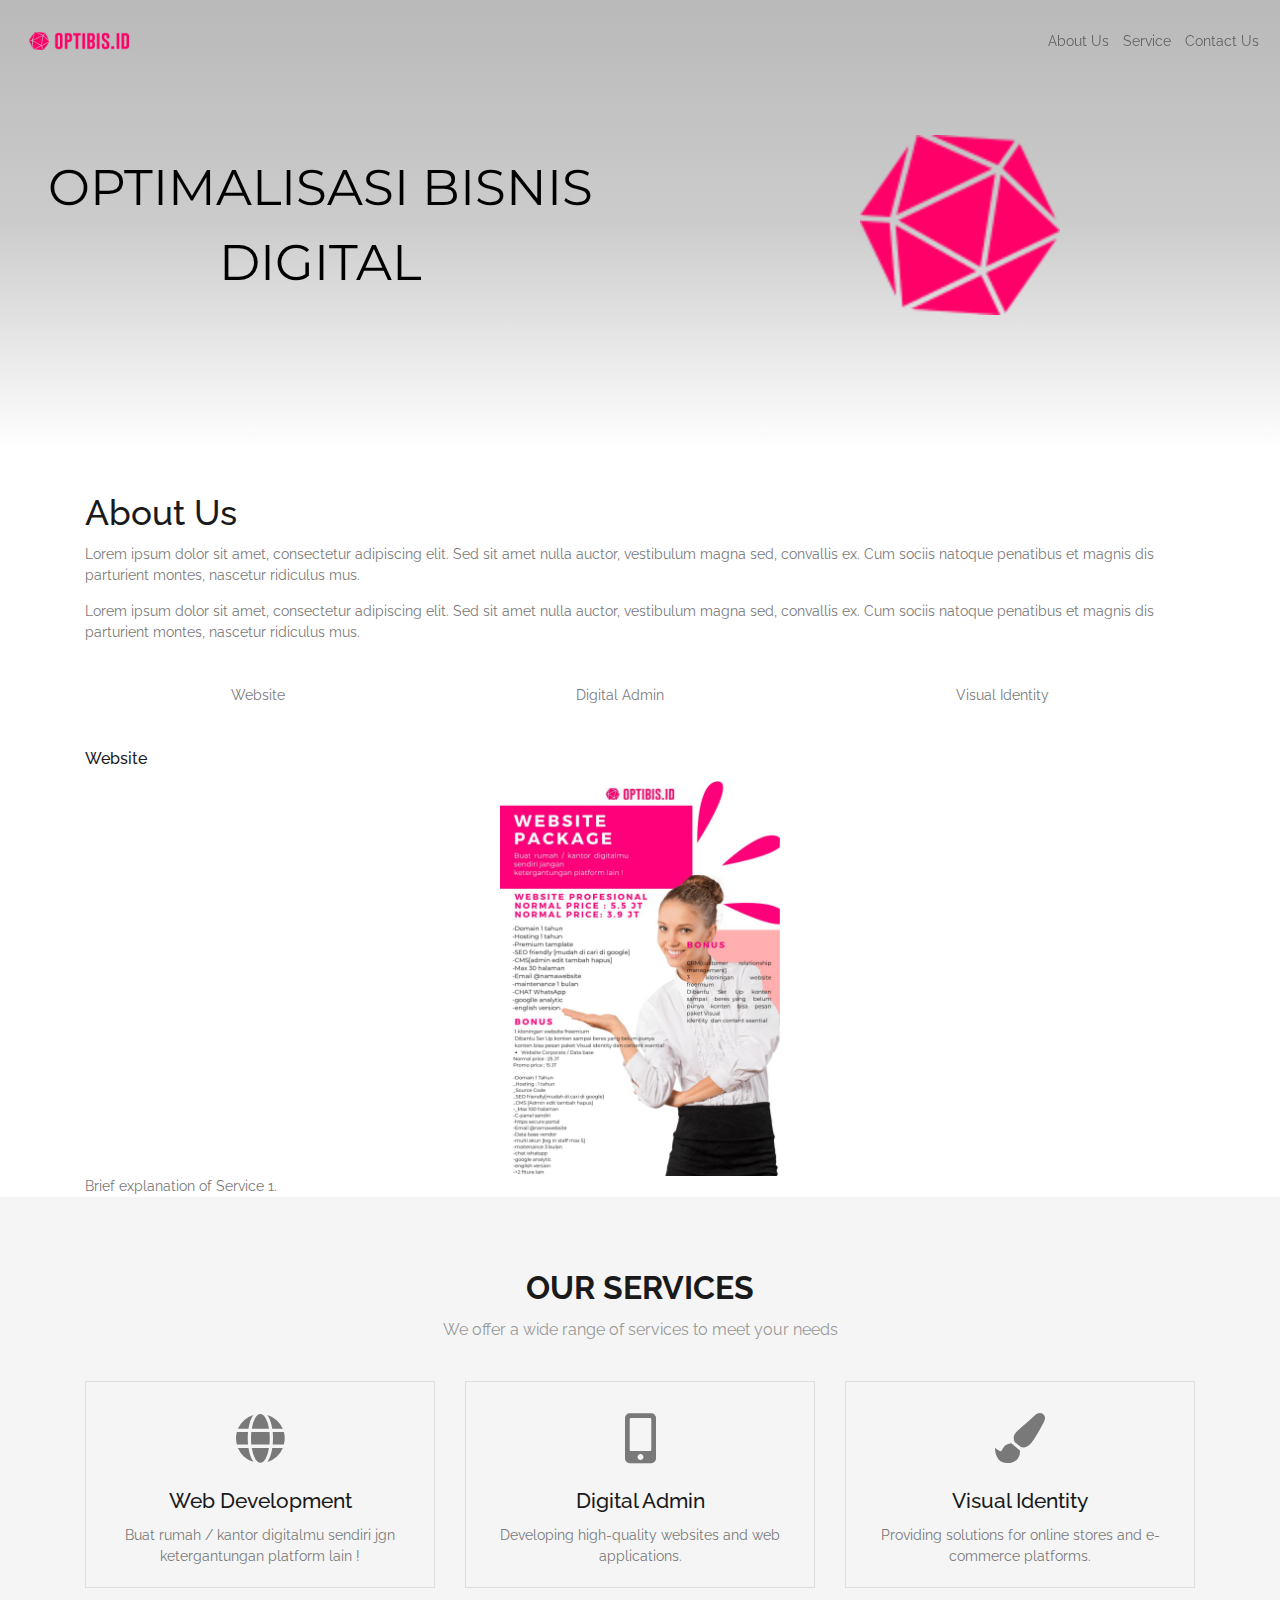
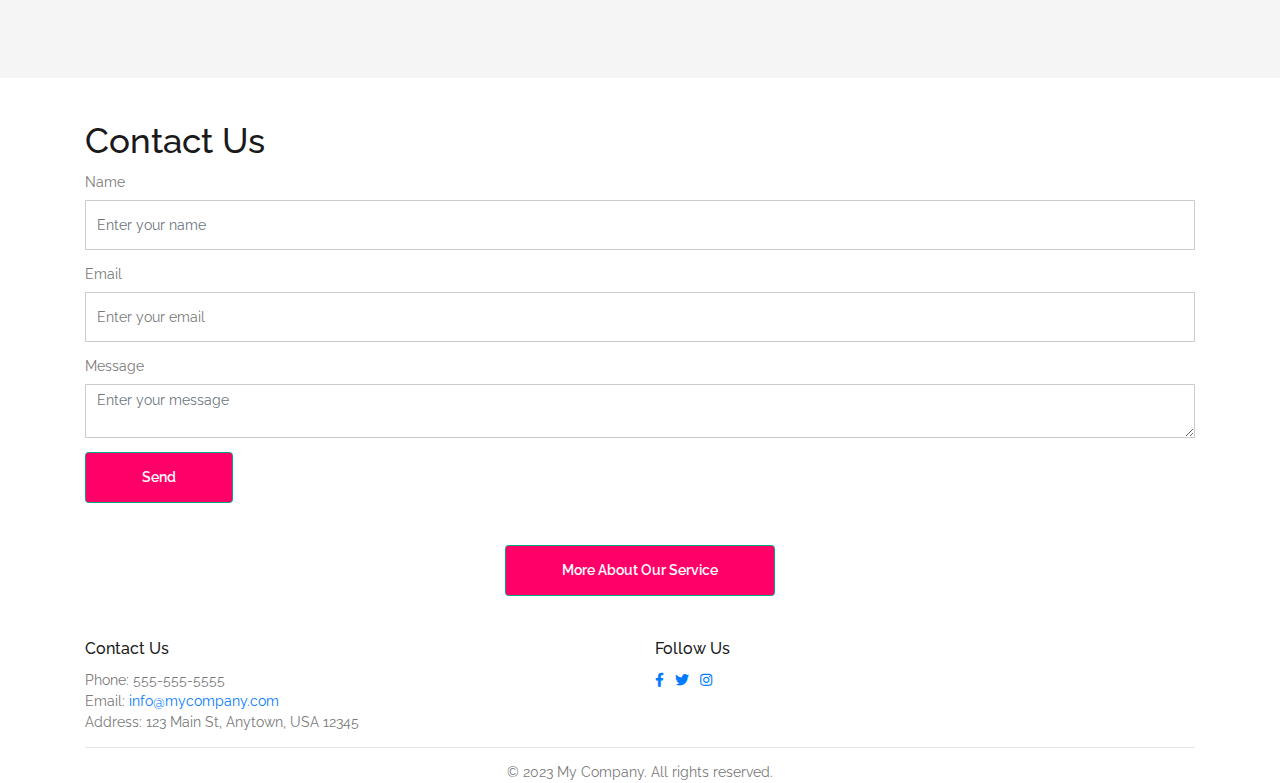
==== index.html @ 099c4bbb "header" ====
<!DOCTYPE html>
<html lang="en">
<head>
  <meta charset="UTF-8">
  <meta name="viewport" content="width=device-width, initial-scale=1.0">
  <title>Landing Page</title>
  <link rel="stylesheet" href="https://maxcdn.bootstrapcdn.com/bootstrap/4.5.2/css/bootstrap.min.css">
  <link href="https://fonts.googleapis.com/css?family=Raleway:100,100i,200,200i,300,300i,400,400i,500,500i,600,600i,700,700i,800,800i,900,900i" rel="stylesheet">
  <link rel="stylesheet" href="assets/css/style.css">
  <link rel="stylesheet" href="assets/css/responsive.css">
  <link rel="stylesheet" href="https://cdnjs.cloudflare.com/ajax/libs/font-awesome/5.15.3/css/all.min.css">
  <link rel="stylesheet" href="assets/css/header-animation.css">
</head>
<body>

<div id="navbar"></div>

  <!-- Header -->
  <div class="header">
      
      <div class="hero"> 
        <div class="hero-left">
          <div class="hero__title">OPTIMALISASI BISNIS DIGITAL</div>
        </div>
        <div class="hero-right">
          <!-- Add your logo here -->
          <img src="assets/images/optibis.png" alt="Logo">
        </div>
        <div class="cube"></div>
        <div class="cube"></div>
        <div class="cube"></div>
        <div class="cube"></div>
        <div class="cube"></div>
        <div class="cube"></div>
        <div class="cube"></div>
        <div class="cube"></div>
        <div class="cube"></div>
        <div class="cube"></div>
      </div>
  </div>

  <!-- Homepage Content -->

  <!-- About Us Section -->
    <div class="container mt-5">
      <h2>About Us</h2>
      <p>Lorem ipsum dolor sit amet, consectetur adipiscing elit. Sed sit amet nulla auctor, vestibulum magna sed, convallis ex. Cum sociis natoque penatibus et magnis dis parturient montes, nascetur ridiculus mus.</p>
      <p>Lorem ipsum dolor sit amet, consectetur adipiscing elit. Sed sit amet nulla auctor, vestibulum magna sed, convallis ex. Cum sociis natoque penatibus et magnis dis parturient montes, nascetur ridiculus mus.</p>
    </div>
  

  <div class="container mt-5">
    <div class="row">
      <div class="col-md-12">
        <ul class="service-list">
          <li data-service="service1" class="active">Website</li>
          <li data-service="service2">Digital Admin</li>
          <li data-service="service3">Visual Identity</li>
        </ul>
      </div>
    </div>
    <div class="row mt-5">
      <div class="col-md-12">
        <div id="service1" class="service-info active">
          <h5>Website</h5>
          <img src="assets/images/1.jpeg" alt="">
          <p>Brief explanation of Service 1.</p>
        </div>
        <div id="service2" class="service-info">
          <h5>Digital Admin</h5>
          <img src="assets/images/2.jpeg" alt="">
          <p>Brief explanation of Service 2.</p>
        </div>
        <div id="service3" class="service-info">
          <h5>Visual Identity</h5>
          <img src="assets/images/3.jpeg" alt="">
          <p>Brief explanation of Service 3.</p>
        </div>
      </div>
    </div>
  </div>

  <!--Business Section-->
  <div id="business-section"></div>
  <!-- End of Business section -->

  <!-- Business Section Modals -->
  <div id="modals"></div>

      <!-- Contact Us Section -->
  <div class="container mt-5">
    <h2>Contact Us</h2>
    <form>
      <div class="form-group">
        <label for="name">Name</label>
        <input type="text" class="form-control" id="name" placeholder="Enter your name">
      </div>
      <div class="form-group">
        <label for="email">Email</label>
        <input type="email" class="form-control" id="email" placeholder="Enter your email">
      </div>
      <div class="form-group">
        <label for="message">Message</label>
        <textarea class="form-control" id="message" placeholder="Enter your message"></textarea>
      </div>
      <button type="submit" class="btn btn-primary">Send</button>
    </form>
  </div>

  <!-- End Homepage Content -->
  <div class="container text-center mt-5">
    <a href="service.html" class="btn btn-primary">More About Our Service</a>
  </div>

  <div id="footer"></div>

  <!-- Bootstrap JS and dependencies -->
  <script src="https://code.jquery.com/jquery-3.5.1.slim.min.js"></script>
  <script src="https://cdn.jsdelivr.net/npm/@popperjs/core@2.5.4/dist/umd/popper.min.js"></script>
  <script src="https://stackpath.bootstrapcdn.com/bootstrap/4.5.2/js/bootstrap.min.js"></script>
  <script>
    document.querySelectorAll('.service-list li').forEach(item => {
      item.addEventListener('click', () => {
        document.querySelectorAll('.service-list li').forEach(li => li.classList.remove('active'));
        item.classList.add('active');
        
        const service = item.getAttribute('data-service');
        document.querySelectorAll('.service-info').forEach(div => div.classList.remove('active'));
        document.getElementById(service).classList.add('active');
      });
    });
  </script>
  <!-- fetch navbar -->
  <script>
    fetch('navbar.html')
      .then(response => response.text())
      .then(html => {
        document.getElementById('navbar').innerHTML = html;
      });
  </script>
  <!-- fetch service info -->
  <script>
    // Load business section
    fetch('business-section.html')
    .then(response => response.text())
    .then(html => {
    document.getElementById('business-section').innerHTML = html;
  });

    // Load modals
    fetch('service-modal.html')
    .then(response => response.text())
    .then(html => {
    document.getElementById('modals').innerHTML = html;
  });

  fetch('footer.html')
    .then(response => response.text())
    .then(html => {
    document.getElementById('footer').innerHTML = html;
  });
  </script>
  <script>
    const cubeContainer = document.getElementById('hero');

for (let i = 0; i < 20; i++) {
  const cube = document.createElement('div');
  cube.className = 'cube';
  cube.style.animationDelay = `${i * 2}s`;
  cube.style.left = `${Math.random() * 100}vw`;
  cube.style.top = `${Math.random() * 100}vh`;
  cubeContainer.appendChild(cube);
}
  </script>
  <script>
    $(document).ready(function() {
      $(window).scroll(function() {
        if ($(this).scrollTop() > 50) {
          $('.navbar').addClass('scrolled');
        } else {
          $('.navbar').removeClass('scrolled');
        }
      });
    });
  </script>
</body>
</html>
---- assets/css/style.css ----
/*
Author: Xpeedstudio
Author URI: http://xpeedstudio.com
*/

/*==========================================
 01.  PREDIFINEED (FROM 1 TO 780 )
 02.  PRELOADER - LINE NO 786
 03.  NAVIGATION - LINE NO 930
 04.  HOME - LINE NO 1150
 05.  THU FEATURE - LINE NO 1280
 06.  THU FLIDE - LINE NO 1355
 07.  THU SERVICE - LINE NO 1385
 08.  PORTFOLIO - LINE NO 1444
 09.  THU SOLUTION - LINE NO 1620
 10.  THU TEAM - LINE NO 1658
 11.  THU CLIENTS FEEDBACK - LINE NO 1730
 12. THU BLOG - LINE NO 1848
 13. THU SUBCRIBS - LINE NO 1935
 14. FOOTER - LINE NO 2020
==========================================*/


/* ==========================================================================
   Author's custom styles
   ========================================================================== */
html,
body {
    font-size: 14px;
    color: #797979;
    width: 100%;
    padding: 0;
    margin-left: 0;
    margin-right: 0;
    font-weight: 400;
    width:100%;
    font-family: 'Raleway', sans-serif;
}

/*------------------------------------------------------------------*/
/*   IE10 in Windows 8 and Windows Phone 8 Bug fix
/*-----------------------------------------------------------------*/

@-webkit-viewport { width: device-width; }
@-moz-viewport { width: device-width; }
@-ms-viewport { width: device-width; }
@-o-viewport { width: device-width; }
@viewport { width: device-width; }

/*
    Page Content
------------------------------------------*/

.page-content, 
section { overflow: hidden; }

/*
    On Scroll Animations 
------------------------------------------*/

/*.animated { visibility: hidden; }
.visible { visibility: visible; }*/

/*
    Spacing & Alignment 
------------------------------------------*/

.roomy-100 {
    padding-top: 100px;
    padding-bottom: 100px;
}

.roomy-80 {
    padding-top: 100px;
    padding-bottom: 80px;
}

.roomy-70 {
    padding-top: 70px;
    padding-bottom: 70px;
}

.roomy-60 {
    padding-top: 60px;
    padding-bottom: 60px;
}

.roomy-50 {
    padding-top: 50px;
    padding-bottom: 50px;
}

.roomy-40 {
    padding-top: 40px;
    padding-bottom: 40px;
}


/*text color*/

.text-muted{}
.text-primary{color: #00a885 !important;;}
.text-finence{color:#13A0B2 !important;;}
.text-mega{color:#00a885 !important;;}
.text-white{color:#fff !important;;}
.text-black{color:#000 !important;}
.text-warning{}
.text-danger{}
.disabled{
    cursor: not-allowed;
}

/*bacground color*/
.lightbg {
    background-color: #f2f2f2;
}
.bg-primary{background-color: #00a885;}
.bg-finence{background-color:#13A0B2;}
.bg-mega{background-color:#1b1b1b;}
.bg-grey{background-color: #f5f5f5;}
.bg-black{background-color: #222222;}
.bg-white{background-color: #fff;}

img {
    -moz-user-select: none;
    -webkit-user-select: none;
    -ms-user-select: none;
    -user-select: none;
    -webkit-user-drag: none;
    -user-drag: none;
}
a,
a:hover,
a:active,
a:focus {
    text-decoration: none;
    outline: none;
}
a,
button,
a span {
    -webkit-transition: 0.2s ease-in-out;
    transition: 0.2s ease-in-out;
}
a {
    -webkit-transition: 0.3s ease-in-out;
    transition: 0.3s ease-in-out;
}

.btn:focus,
.btn:active {
    outline: inherit;
    background-color: transparent;
}
*,
*:before,
*:after {
    box-sizing: border-box;
    /*    direction: rtl;*/
}

p {
    margin: 0 0 15px;
}

.clear {
    clear: both;
}

img {
    max-width: 100%;
}
textarea,
input[type="text"],
input[type="password"],
input[type="datetime"],
input[type="datetime-local"],
input[type="date"],
input[type="month"],
input[type="time"],
input[type="week"],
input[type="number"],
input[type="email"],
input[type="url"],
input[type="search"],
input[type="tel"],
input[type="color"],
.uneditable-input {
    outline: none;
}

input:-webkit-autofill, textarea:-webkit-autofill, select:-webkit-autofill {
    background-color: transparent;
    background-image: none;
    color: rgb(0, 0, 0);
}

.form-control{
    border-radius: 0px;
    border:1px solid #ccc;
    box-shadow: inset 0 0px 0px rgba(0,0,0,.075);
    width: 100%;
    height: 50px;
}

.form-control:focus {
    border-color: #bcefeb;
    outline: 0;
    box-shadow: inset 0 0px 0px rgba(0,0,0,.075),0 0 0px rgba(102,175,233,.6);
}

h1,
h2,
h3,
h4,
h5,
h6 {
    margin: 0;
    font-family: 'Raleway', sans-serif;
    color:#1a1a1a;
    margin-bottom: 10px;
}

h1 {
    font-size: 3rem;
    line-height: 4rem;
}
h2 {
    font-size: 2.5rem;
    line-height: 3rem;
}
h3 {
    font-size: 1.500rem;
    line-height: 2rem;
}
h4 {
    font-size: 1.6rem;
    line-height: 2.2rem;
}
h5 {
    font-size: 1.125rem;
    line-height: 1.575rem
}
h6 {
    font-size: 1rem;
}



h1 span,
h2 span,
h3 span,
h4 span,
h5 span,
p span{
    color:#00a885;
}

p {
    line-height: 1.5rem;
}
p:last-child {
    margin-bottom: 0px;
}
/*colors*/
.w100 {
    font-weight: 100;
}

.w200 {
    font-weight: 200;
}

.w300 {
    font-weight: 300;
}

.w400 {
    font-weight: 400;
}

.w500 {
    font-weight: 500;
}

.w600 {
    font-weight: 600;
}

.w700 {
    font-weight: 700;
}

.w800 {
    font-weight: 800;
}


/*
Section
*/

.parallax-section {
    max-width: 100%;
    color: #ffffff;
}

ul{
    margin:0;
    padding:0;
    list-style:none;
}

/*all overlay*/

.overlay {
    background-color: rgba(41, 39, 34, 0.50);
    width: 100%;
    height:100%;
    position: absolute;
    left:0;
    top: 0;
}


.no-padding {
    padding: 0 !important;
    margin:0 !important;
}
.left-no-padding {
    padding-left: 0 !important;
}
.right-no-padding {
    padding-right: 0 !important;
}
.fluid-blocks-col {
    padding: 70px 40px 0 80px;
}
.fluid-blocks-col-right {
    padding: 70px 80px 0 40px;
}


/*
Separator
*/
.separator_left{
    width:85px;
    height:2px;
    margin:20px 0px;
    background: #00a885;
}
.separator_auto{
    width:85px;
    height:2px;
    margin:20px auto;
    background: #00a885;
}
.separator_small{
    width:30px;
    height:2px;
    margin:20px 0px;
    background: #00a885;
}

/*
Button
*/
.btn{
    -webkit-transition: all 0.6s;
    transition: all 0.6s;
    font-size:14px;
    font-weight: 600;
    border:1px solid;
    padding: 1rem 4rem;
}
.btn-primary{
    color: #fff;
    background-color: #FF0068;
    border:1px solid;
    border-color: #00a885;

}
.btn-primary:hover{
    background-color: #eee;
    border-color: #eee;
    color:#FF0068;
}

.btn-default{
    color: #fff;
    background-color: transparent;
    border:1px solid;
    border-color: #b6b6b6;
}
.btn-default:hover{
    color: #fff;
    background-color: #00a885;
    border-color: #00a885;
}


/*
socail icon
--------------------------------*/
/*
Extra height css
*/
.m-0{
    margin:0 !important;
}
.m-top-0{
    margin-top:0;
}
.m-r-0{
    margin-right: 0;
}
.m-l-0{
    margin-left: 0;
}
.m-b-0{
    margin-bottom: 0;
}

.m-r-15{
    margin-right: 15px;
}
.m-l-15{
    margin-left: 15px; 
}
.m-top-10 {
    margin-top: 10px;
}
.m-top-20 {
    margin-top: 20px;
}
.m-top-30 {
    margin-top: 30px;
}
.m-top-40 {
    margin-top: 40px;
}
.m-top-50 {
    margin-top: 50px;
}
.m-top-60 {
    margin-top: 60px;
}
.m-top-70 {
    margin-top: 70px;
}
.m-top-80 {
    margin-top: 80px;
}
.m-top-90 {
    margin-top: 90px;
}
.m-top-100 {
    margin-top: 100px;
}
.m-top-110 {
    margin-top: 110px;
}
.m-top-120 {
    margin-top: 120px;
}

.m-t-b-80 {
    margin-top: 80px;
    margin-bottom: 80px;
}
.m-t-b-120 {
    margin-top: 120px;
    margin-bottom: 120px;
}

.m-bottom-10 {
    margin-top: 10px;
}

.m-bottom-20 {
    margin-bottom: 20px;
}
.m-bottom-30 {
    margin-bottom: 30px;
}

.m-bottom-40 {
    margin-bottom: 40px;
}

.m-bottom-60 {
    margin-bottom: 60px;
}

.m-bottom-70 {
    margin-bottom: 70px;
}

.m-bottom-80 {
    margin-bottom: 80px;
}

.m-bottom-90 {
    margin-bottom: 90px;
}

.m-bottom-100 {
    margin-bottom: 100px;
}

.m-bottom-110 {
    margin-bottom: 110px;
}

.m-bottom-120 {
    margin-bottom: 120px;
}

.m_t__b{
    margin: 14rem 0;
}
.p_t__b{
    padding: 6rem 0;
}

p-0{
    padding:0 !important;
}

.p-l-15{
    padding-left: 15px;
}

.p-r-15{
    padding-right: 15px;
}

.p-top-10 {
    padding-top: 10px;
}
.p-top-20 {
    padding-top: 1.33rem;
}

.p-bottom-20 {
    padding-bottom: 1.33rem;
}

.p-top-30 {
    padding-top: 1.875rem;
}

.p-bottom-30 {
    padding-bottom: 1.875rem;
}

.p-top-40 {
    padding-top: 2.66rem;
}

.p-bottom-40 {
    padding-bottom: 2.66rem;
}

.p-top-60 {
    padding-top: 5rem;
}

.p-bottom-60 {
    padding-bottom: 5rem;
}

.p-top-80 {
    padding-top: 5.714rem;
}

.p-bottom-80 {
    padding-bottom: 5.714rem;
}

.p-top-90 {
    padding-top: 6.429rem;
}

.p-bottom-90 {
    padding-bottom: 6.429rem;
}
.p-top-100 {
    padding-top: 100px;
}

.p-bottom-100 {
    padding-bottom: 100px;
}
.p-top-110 {
    padding-top: 110px;
}

.p-bottom-110 {
    padding-bottom: 110px;
}

.p-bottom-0 {
    padding-bottom: 0;
}

.p_l_r{
    padding-left: 5.714rem;
    padding-right: 5.714rem;
}

/*padding*/
.padding-twenty {
    padding: 10px 0;
}
.padding-fourty {
    padding: 20px 0;
}
.padding-sixty {
    padding: 30px 0;
}
.padding-eighty {
    padding: 40px 0;
}

/*border*/
.no-border-top{
    border-top:0px solid transparent !important;
}
.no-border-rigth{
    border-right:0px solid transparent !important;
}

/*for placeholder changes*/

input[type="email"].form-control::-webkit-input-placeholder {
    color: #797979;
    background-color: transparent;
}

input::-webkit-input-placeholder ,
input::-moz-placeholder ,
input:-ms-input-placeholder ,
input::placeholder ,
input::-webkit-input-placeholder ,
input::-moz-placeholder ,
input::-ms-input-placeholder {
    color: #cdcdcd;
}
textarea::-webkit-input-placeholder,
textarea::-moz-input-placeholder,
textarea::-ms-input-placeholder{
    color: #cdcdcd;
    padding: 5px;
}

.transform_scal_rotate:hover img{ 
    -webkit-transform: scale(1.1) rotate(4deg); 
    transform: scale(1.1) rotate(4deg); 
}

.culmn{
    width:100%;
    overflow: hidden;
}
.fix{
    overflow: hidden;
}
/*heading title all area*/
.head_title{
    padding-bottom: 2.143rem;
    overflow: hidden;
}
.head_title h2{
    font-weight: 700;
    font-size:2.250rem;
}
.head_title h5{
    font-weight: 400;
    font-size:1.125rem;
    color:#999999;
}

/*End off pridifain css*/



/*Preloader*/
#loading{
    background-color: #00a885;
    height: 100%;
    width: 100%;
    position: absolute;
    z-index: 1;
    margin-top: 0px;
    top: 0px;
    left:0;
    z-index: 9999;
}
#loading-center{
    width: 100%;
    height: 100%;
    position: relative;
}
#loading-center-absolute {
    position: absolute;
    left: 50%;
    top: 50%;
    height: 50px;
    width: 50px;
    margin-top: -25px;
    margin-left: -25px;
    -ms-transform: rotate(45deg); 
    -webkit-transform: rotate(45deg);
    transform: rotate(45deg); 
    -webkit-animation: loading-center-absolute 1.5s infinite;
    animation: loading-center-absolute 1.5s infinite;

}
.object{
    width: 25px;
    height: 25px;
    background-color: #FFF;
    float: left;

}


#object_one {
    -webkit-animation: object_one 1.5s infinite;
    animation: object_one 1.5s infinite;
}
#object_two {
    -webkit-animation: object_two 1.5s infinite;
    animation: object_two 1.5s infinite;
}
#object_three {
    -webkit-animation: object_three 1.5s infinite;
    animation: object_three 1.5s infinite;
}
#object_four {
    -webkit-animation: object_four 1.5s infinite;
    animation: object_four 1.5s infinite;
}


@-webkit-keyframes loading-center-absolute {
    100% { -webkit-transform: rotate(-45deg); }

}

@keyframes loading-center-absolute {
    100% { 
        transform:  rotate(-45deg);
        -webkit-transform:  rotate(-45deg);
    }
}



@-webkit-keyframes object_one {
    25% { -webkit-transform: translate(0,-50px) rotate(-180deg); }
    100% { -webkit-transform: translate(0,0) rotate(-180deg); }

}

@keyframes object_one {
    25% { 
        transform: translate(0,-50px) rotate(-180deg);
        -webkit-transform: translate(0,-50px) rotate(-180deg);
    } 
    100% { 
        transform: translate(0,0) rotate(-180deg);
        -webkit-transform: translate(0,0) rotate(-180deg);
    }
}


@-webkit-keyframes object_two {
    25% { -webkit-transform: translate(50px,0) rotate(-180deg); }
    100% { -webkit-transform: translate(0,0) rotate(-180deg); }
}

@keyframes object_two {
    25% { 
        transform: translate(50px,0) rotate(-180deg);
        -webkit-transform: translate(50px,0) rotate(-180deg);
    } 
    100% { 
        transform: translate(0,0) rotate(-180deg);
        -webkit-transform: translate(0,0) rotate(-180deg);
    }
}

@-webkit-keyframes object_three {
    25% { -webkit-transform: translate(-50px,0) rotate(-180deg); }
    100% { -webkit-transform: translate(0,0) rotate(-180deg); }
}

@keyframes object_three {
    25% { 
        transform:  translate(-50px,0) rotate(-180deg);
        -webkit-transform:  translate(-50px,0) rotate(-180deg);
    } 
    100% { 
        transform: translate(0,0) rotate(-180deg);
        -webkit-transform: rtranslate(0,0) rotate(-180deg);
    }
}


@-webkit-keyframes object_four {
    25% { -webkit-transform: translate(0,50px) rotate(-180deg); }
    100% { -webkit-transform: translate(0,0) rotate(-180deg); }
}

@keyframes object_four {
    25% { 
        transform: translate(0,50px) rotate(-180deg); 
        -webkit-transform: translate(0,50px) rotate(-180deg);  
    } 
    100% { 
        transform: translate(0,0) rotate(-180deg);
        -webkit-transform: translate(0,0) rotate(-180deg);
    }
}
/*End off Preloader*/


/* Modal */
.service-list {
    display: flex;
    justify-content: space-around;
    list-style-type: none;
    padding: 0;
  }
  .service-list li {
    cursor: pointer;
  }
  .service-info {
    display: none;
  }
  .service-info.active {
    display: block;
    border: 1px;
  }
  .service_item {
          cursor: pointer;
          padding: 20px;
          border: 1px solid #ddd;
          margin-bottom: 20px;
          text-align: center;
      }
      .s_item_icon {
          font-size: 50px;
          margin-bottom: 10px;
      } 
      .modal-body img {
max-width: 100%;
max-height: 400px; /* adjust the height as needed */
margin: auto;
display: block;
}     
.list-unstyled > li > ul > li:before {
content: "- ";
margin-left: -10px;
}

    .modal-body{
        font-size: 18px;
    }

/*
Nav Menu style
==================*/

.navbar {
    background-color: transparent !important;
    position: fixed;
    top: 0;
    width: 100%;
    z-index: 1000;
  }
  
  .navbar.scrolled {
    background-color: rgba(255, 255, 255, 0.8) !important;
    transition: background-color 0.5s ease-in-out;
  }

.navbar-brand {
    padding: 25px 15px;
}
.navbar-brand img {
    display: block;
    width: 150px;
    height: auto;
}

.navbar-callus li a{
    font-size:14px;
    padding: 10px;
    color:#444444;
    display: inline-block;
}
.navbar-callus li a i{
    font-size:13px;
    color:#1abc9c;
    margin-right: 5px;
}
.navbar-socail li a{
    font-size:16px;
    padding: 10px;
    color:#aaaaaa;
    display: inline-block;
}
.navbar-socail li a:hover{
    background-color: #3765a3;
    color:#fff;
}


/*
Home Section style
==================*/

.service-list {
    display: flex;
    justify-content: space-around;
    list-style-type: none;
    padding: 0;
  }
  .service-list li {
    cursor: pointer;
  }
  .service-info {
    display: none;
    border-bottom: #000;
    border: 1px;
  }
  .service-info.active {
    display: block;
  }

  .service-info img{
    display: block;
    width: 20em;
    height: auto;
    margin: auto;
  }

.home{
    background: url(../images/home-bg.jpg) no-repeat scroll  center center;
    background-size: cover;
    position: relative;
    padding-top: 300px;
    padding-bottom: 190px;
    width:100%;
}
.main_home .home_text h2{
    font-size:36px;
    font-weight: 400;
}
.main_home .home_text h1{
    font-size:48px;
    font-weight: 700;
}
.main_home .home_text h3{
    font-size:24px;
    font-weight: 400;
}
.main_home .slick-dots li button::before {
    font-family: slick;
    font-size: 8px;
    line-height: 7px;
    position: absolute;
    top: 0px;
    left: 0px;
    width: 10px;
    height: 10px;
    content: "";
    text-align: center;
    opacity: 0.9;
    color: white;
    border:1px solid #fff;
    border-radius: 50%;
    -webkit-font-smoothing: antialiased;
    background-color: #fff;
}
.main_home .slick-dots li {
    width: 10px;
    height: 10px;
    margin: 0 5px;
}
.main_home .slick-dots li.slick-active button:before{
    opacity: 1;
    background-color: #00a885;
}
.main_home .slick-dots{
    bottom: -200px;
}

.work_container .slick-arrow ,
.main_home .slick-arrow{
    font-size:3rem;
    color:#fff;
    top:30%;
    position: absolute;
    z-index: 90;
    cursor: pointer;  
}
.main_home .nextprevleft{
    left:-3%;
}
.main_home .nextprevright{
    right:-3%;
}
.home_btns{
    margin-left:-10px;
}
.home_btns a{
    margin-left:10px;
}


/*
Featured section style
========================*/

.features_item .f_item_icon{
    float: left;
    width:15%;
    display: inline-block;
    margin-right: 15px;
}
.features_item .f_item_icon i{
    font-size:4rem;
    color:#00a885;
}
.features_item .f_item_text{
    display: inline-block;
    width:75%;
}
.features_item .f_item_text p{
    font-size:14px;
}

/*Business Section*/
.main_business{}
.business_item{}
.business_item h2{
    font-size:26px;
    font-weight: 800;
}
.business_item li{
    font-size:18px;
    font-weight: 300;
    line-height: 2rem;
}
.business_item li i{
    font-size:12px;
    margin-right: 5px;

}
.business_item p{
    color:#333333;
    line-height: 2rem;
    font-size:14px;
    font-weight: 500;
}
.business_item .business_btn{
    margin-left:-10px;
}
.business_item .business_btn a{
    margin-left:10px;
}
.business_item .business_btn .btn-default{
    color:#444444;
}


.slid_shap{
    height: 40px;
    border-radius: 4px 4px 0px 0px;
    width:100%;
}
.business_slid {
    box-shadow: 0px 0px 8px -1px;
    border-radius: 4px 4px 0px 0px;
}

.business_slid .business_items{
    background-color: #fff;
    margin: 0;
}

.business_slid .slick-arrow{
    position: absolute;
    top:29%;
    z-index: 1;
    cursor:pointer;
    width:30px;
    height: 30px;
    line-height: 30px;
    text-align: center;
    font-size:20px;
    transition: all 0.6s;
    color:#fff;
}
.business_slid .nextprevleft{
    left:5.9%;
}
.business_slid .nextprevright{
    right:6%;
}
.business_slid .nextprevleft:hover,
.business_slid .nextprevright:hover{
    /*    width:25px;
        height: 25px;
        line-height: 25px;*/
    /*text-align: center;*/
    background-color: #ddd;
    border-radius: 50%;
}

.business_slid .slick-dots {
    position: absolute;
    top: -36px;
    display: block;
    width: 100%;
    padding: 0;
    margin: 0;
    list-style: none;
    text-align: left;
}



/*
work Section style
=====================*/

/*.slides{
    width:100%;
    height: auto;
}*/
/*#owl-demo .item{
    width:350px;
    height:350px;
}
#owl-demo .item img{
    display: block;
    width: 100%;
    height: 300px;
}*/



.main_product .carousel-control{
    background-color: #fff;
    color:#333;
    border-radius: 50%;
    width:50px;
    height: 50px;
    line-height: 50px;
    font-size:1rem;
    text-align: center;
    top:30%;
}
.main_product .carousel-control:hover{
    background-color: #00a885;
    color:#fff;
}
.main_product .carousel-control.left{
    left:-1.4%;
    box-shadow: -1px 0px 0px 0px;
}
.main_product .carousel-control.right {
    right:-1.4%;
    box-shadow: 1px 0px 0px 0px;
}

.main_product .port_img{
    position: relative;
    overflow: hidden;
}

.main_product .port_img img{
    width:100%;
}
.main_product .port_overlay{
    width:100%;
    height: 100%;
    background-color: rgba(0,168,133,0.60);
    position: absolute;
    left:0;
    top:0;
    padding-top: 35%;
    opacity: 0;
    transition: all 0.2s;
}
.main_product .port_overlay a{
    width:40px;
    height: 40px;
    line-height: 40px;
    margin: 0 auto;
    color:#fff;
    border:1px solid #fff;
    border-radius: 50%;
    display: inline-block;
    font-size:2rem;
    bottom: -150px;
    position: relative;
}
.main_product .port_img:hover .port_overlay a{
    bottom:0;
}
.main_product .port_img:hover .port_overlay{
    opacity: 1;
}




/*Test Section
======================*/
.main_test{
    width: 100%;
    display: block;
}
.test_item{
    padding: 40px;
    transition: all 0.6s;
    border:1px solid transparent;
}
.test_item:hover{
    border:1px solid #ddd;
    background-color: #fff;
}
.test_item:hover .item_img i{
    color:#fff;
    background-color: #00a885;
}

.main_test .item_img{
    float: left;
    display: inline-block;
    width:20%;
    margin-right: 10%;
}
.main_test .item_text{
    display: inline-block;
    width:70%;
}
.item_img{
    position: relative;
}
.item_img i{
    background-color: #fff;
    position: absolute;
    right: -25%;
    top: 50%;
    width: 50px;
    height: 50px;
    line-height: 50px;
    text-align: center;
    color: #ddd;
    border-radius: 50%;
    box-shadow: 1px 0px 0px 0px #ddd;
}

/*Brand Section
=========================*/
.brand_item img{
    -webkit-filter: grayscale(100%); /* Safari 6.0 - 9.0 */
    filter: grayscale(100%);
    transition: all 0.6s;
    height: 30px;
}
.brand_item img:hover{
    -webkit-filter: grayscale(0%); /* Safari 6.0 - 9.0 */
    filter: grayscale(0%);
}




/*call to action
=========================*/

.action_btn .btn-default:hover{
    background-color: #fff;
    color:#00a885;
}
.action-lage{
    position: relative;
    width:100%;

}
.action-lage:before{
    position: absolute;
    content: "";
    width: 0;
    height: 0;
    border-left: 15px solid transparent;
    border-right: 15px solid transparent;
    border-top: 20px solid #00a885;
    left:50%;
    top:0%;
    z-index: 3;
    margin-left:-15px;

}



/*Footer section*/
.divider{
    width:100%;
    height: 1px;
    background-color: #434769;
    display: inline-block;
}
.widget_ab_item_text h6{
    margin-bottom:5px;
}
.widget_item h5{
    font-weight: 700;
}
.widget_item .btn:hover{
    background-color: #0ec9a2;
}
.widget_item li a{
    color:#aaa;
}
.widget_item li a:hover{
    color:#fff;
}

.widget_latst_item_text p{
    margin-bottom: 0px;
    color:#aaaaaa;
}
.widget_service li i,
.widget_latst_item_text a{
    font-size:12px;
    color:#aaaaaa;
}
.widget_service li i{
    margin-right: 5px;
}
.widget_service li{
    font-size:13px;
    border-bottom: 1px dashed #aaa;
    padding-bottom: 10px;
}
.widget_newsletter li a:hover i,
.widget_latst_item_text:hover p,
.widget_service li:hover,
.widget_service li:hover i{
    color:#fff;
}

.widget_ab_item .item_icon,
.widget_latst_item .item_icon{
    float: left;
    width: 20%;
    display: inline-block;
    margin-right: 15px;
}
.widget_ab_item .widget_ab_item_text,
.widget_latst_item .widget_latst_item_text {
    display: inline-block;
    width: 70%;
}
.widget_ab_item .item_icon{
    float: left;
    width: 10%;
    display: inline-block;
    margin-right: 15px;
}
.widget_ab_item .widget_ab_item_text {
    display: inline-block;
    width: 80%;
}
.widget_newsletter .form-inline .form-group{
    display: block;
}
.widget_newsletter .form-control{
    width:80%;
    height: 40px;
    background-color: #1a1a1a;
    border-color:#333333;
    display: inline-block;
}
.widget_newsletter .btn{
    width: 20%;
    padding: 0.65rem 1.2rem;
    background-color: #00a885;
    border-color:#00a885;
    color:#fff;
    border-radius: 0;
    margin-left:-4px;
    display: inline-block;
}
.widget_brand a{
    font-size:30px;
    font-weight: 800;
    color:#aaa;
}
.widget_newsletter li a i{
    color:#aaa;
}


.main_footer i {
    padding: 0px 5px;
    color: #ff0000;
}

.main_footer a {
    color: #ddd;
    padding: 5px;
}
---- assets/css/header-animation.css ----
@import url("https://fonts.googleapis.com/css?family=Montserrat:700");
.hero {
  background: linear-gradient(to bottom, #b9b9b9, #cccccc, #ffffff);
  position: relative;
  height: 50vh;
  overflow: hidden;
  font-family: "Montserrat", sans-serif;
  display: flex; /* Add flexbox layout */
  justify-content: space-between; /* Distribute elements horizontally */
  align-items: center; /* Vertically center elements */
}

.hero-left {
  flex-basis: 50%; /* Take 50% of the width */
  text-align: center;
}

.hero-right {
  flex-basis: 50%; /* increase the width of the right column */
  text-align: center;
}

.hero-right img {
  width: 200px; /* adjust the width to your desired size */
  height: auto;
  margin: 20px; /* add some margin to create space around the logo */
}

.hero__title {
  font-size: 50px;
  color: #000000;
}

.cube {
    position: absolute;
    top: 80vh;
    left: 45vw;
    width: 10px;
    height: 10px;
    border: solid 1px #FF0068;
    transform-origin: top left;
    transform: scale(0) rotate(0deg) translate(-50%, -50%);
    animation: cube 3s ease-in forwards infinite;
  }
  
  .cube:nth-child(2n) {
    border-color: #d60e5e;
  }
  
  .cube:nth-child(2) {
    animation-delay: 0.5s;
    left: 25vw;
    top: 40vh;
  }
  
  .cube:nth-child(3) {
    animation-delay: 1s;
    left: 75vw;
    top: 50vh;
  }
  
  .cube:nth-child(4) {
    animation-delay: 1.5s;
    left: 90vw;
    top: 10vh;
  }
  
  .cube:nth-child(5) {
    animation-delay: 2s;
    left: 10vw;
    top: 85vh;
  }
  
  .cube:nth-child(6) {
    animation-delay: 2.5s;
    left: 50vw;
    top: 10vh;
  }

  .cube:nth-child(7) {
    animation-delay: 5s;
    left: 20vw;
    top: 30vh;
  }
  
  .cube:nth-child(8) {
    animation-delay: 7s;
    left: 60vw;
    top: 20vh;
  }
  
  .cube:nth-child(9) {
    animation-delay: 9s;
    left: 80vw;
    top: 40vh;
  }
  
  .cube:nth-child(10) {
    animation-delay: 11s;
    left: 30vw;
    top: 60vh;
  }
  
  @keyframes cube {
    from {
      transform: scale(0) rotate(0deg) translate(-50%, -50%);
      opacity: 1;
    }
    to {
      transform: scale(5) rotate(360deg) translate(-50%, -50%);
      opacity: 0;
    }
  }
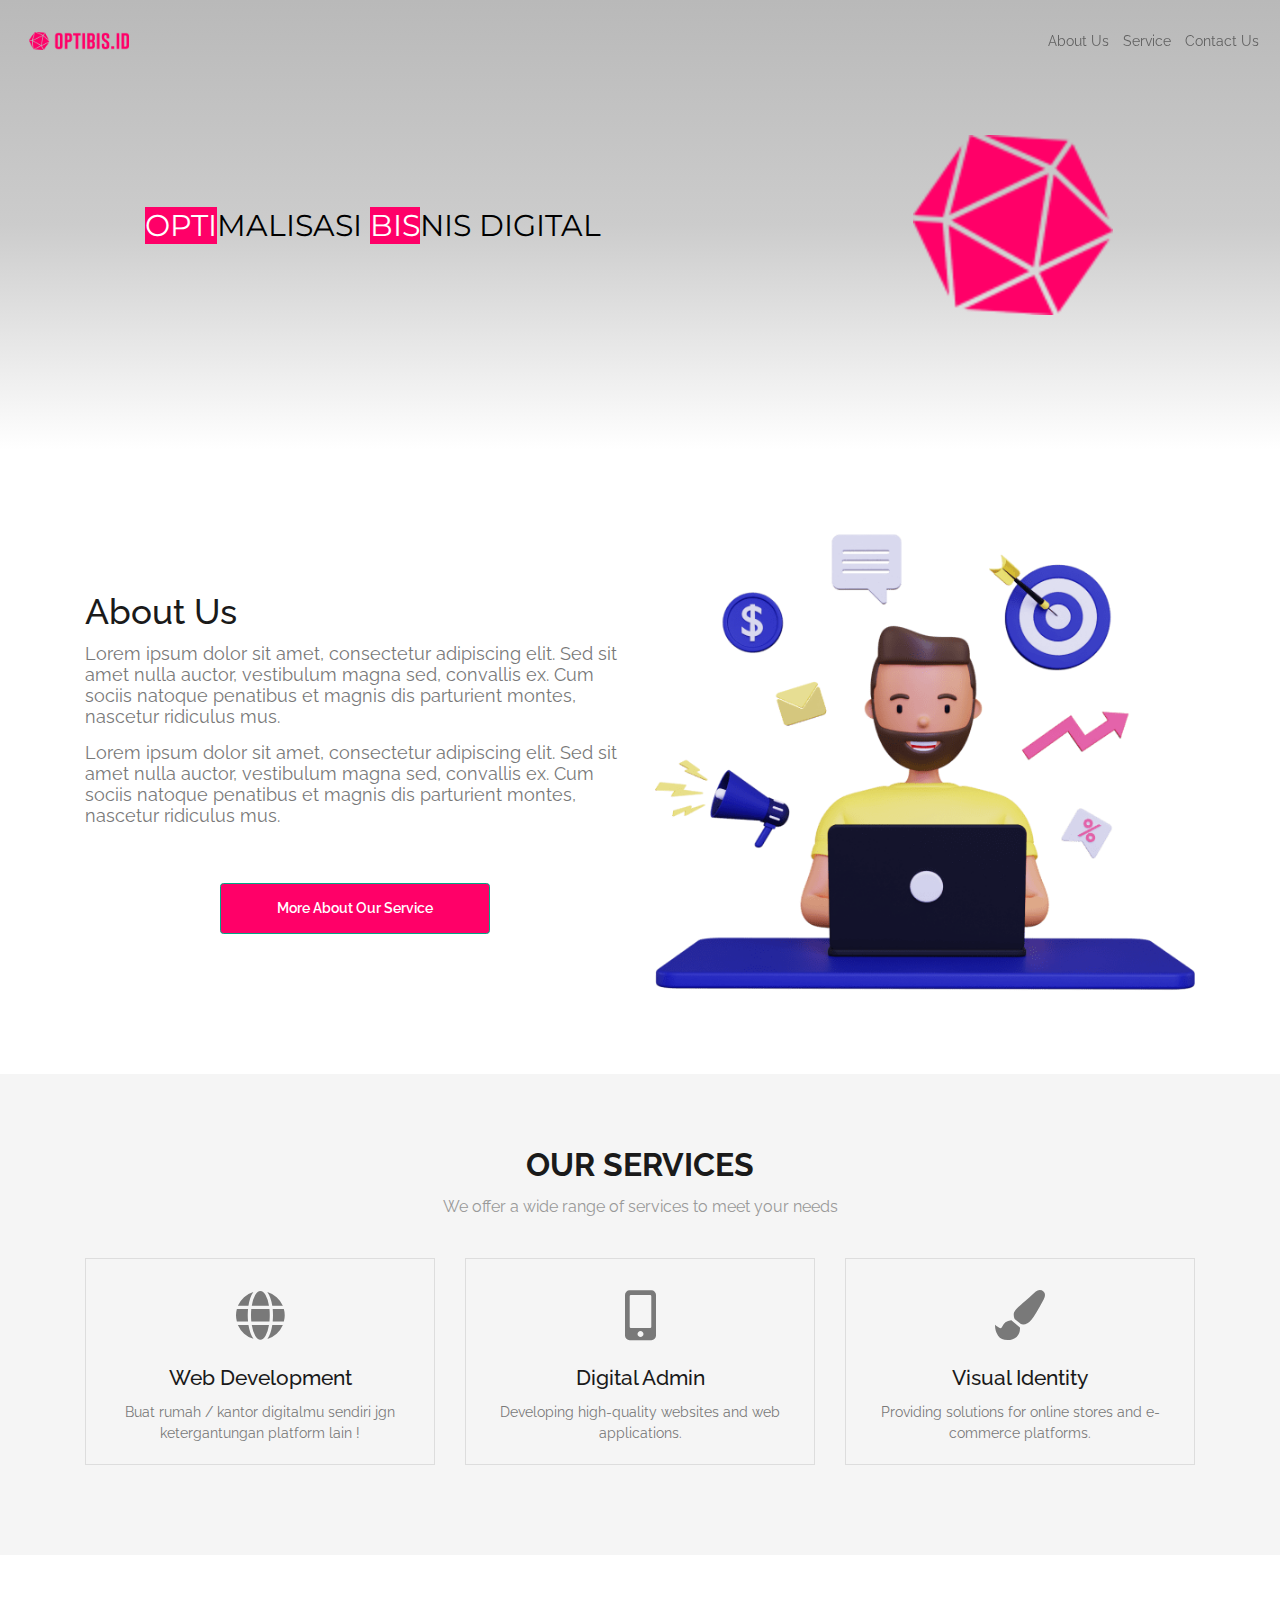
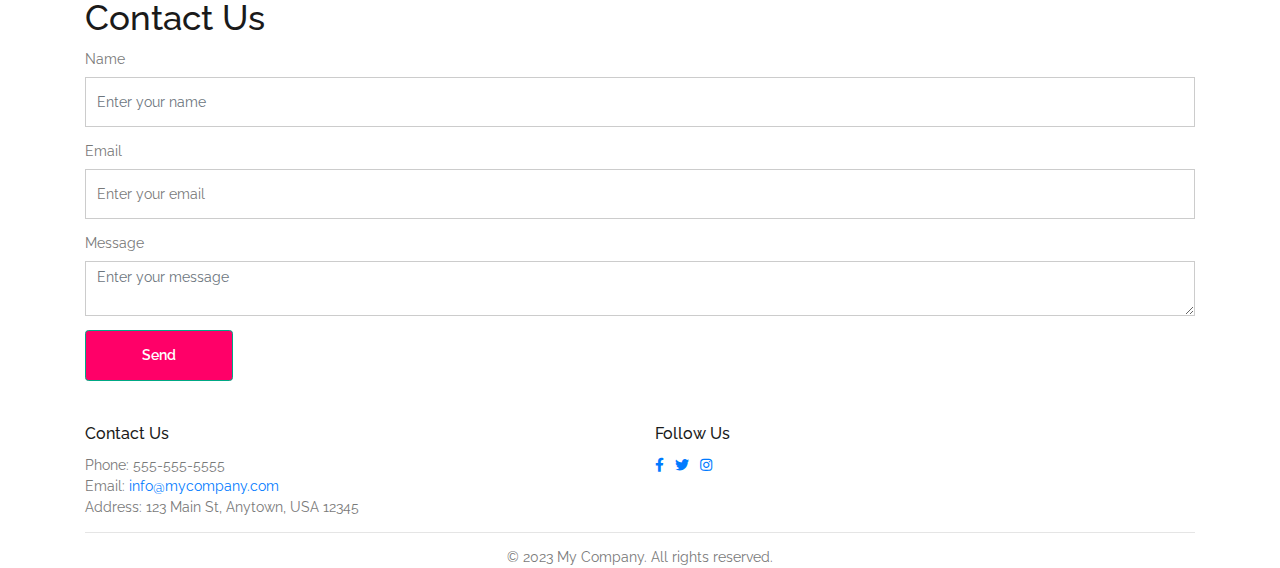
==== commit 68afbb34: "all content" ====
--- a/index.html
+++ b/index.html
@@ -20,7 +20,7 @@
       
       <div class="hero"> 
         <div class="hero-left">
-          <div class="hero__title">OPTIMALISASI BISNIS DIGITAL</div>
+          <div class="hero__title"><span class="highlight">OPTI</span>MALISASI <span class="highlight">BIS</span>NIS DIGITAL</div>
         </div>
         <div class="hero-right">
           <!-- Add your logo here -->
@@ -41,44 +41,24 @@
 
   <!-- Homepage Content -->
 
-  <!-- About Us Section -->
-    <div class="container mt-5">
-      <h2>About Us</h2>
-      <p>Lorem ipsum dolor sit amet, consectetur adipiscing elit. Sed sit amet nulla auctor, vestibulum magna sed, convallis ex. Cum sociis natoque penatibus et magnis dis parturient montes, nascetur ridiculus mus.</p>
-      <p>Lorem ipsum dolor sit amet, consectetur adipiscing elit. Sed sit amet nulla auctor, vestibulum magna sed, convallis ex. Cum sociis natoque penatibus et magnis dis parturient montes, nascetur ridiculus mus.</p>
-    </div>
-  
-
-  <div class="container mt-5">
-    <div class="row">
-      <div class="col-md-12">
-        <ul class="service-list">
-          <li data-service="service1" class="active">Website</li>
-          <li data-service="service2">Digital Admin</li>
-          <li data-service="service3">Visual Identity</li>
-        </ul>
-      </div>
-    </div>
-    <div class="row mt-5">
-      <div class="col-md-12">
-        <div id="service1" class="service-info active">
-          <h5>Website</h5>
-          <img src="assets/images/1.jpeg" alt="">
-          <p>Brief explanation of Service 1.</p>
-        </div>
-        <div id="service2" class="service-info">
-          <h5>Digital Admin</h5>
-          <img src="assets/images/2.jpeg" alt="">
-          <p>Brief explanation of Service 2.</p>
-        </div>
-        <div id="service3" class="service-info">
-          <h5>Visual Identity</h5>
-          <img src="assets/images/3.jpeg" alt="">
-          <p>Brief explanation of Service 3.</p>
+<!-- About Us Section -->
+<div class="container mt-5 mb-5" id="about-us">
+  <div class="row align-items-center">
+    <div class="col-md-6">
+      <div class="about-content">
+        <h2>About Us</h2>
+        <p>Lorem ipsum dolor sit amet, consectetur adipiscing elit. Sed sit amet nulla auctor, vestibulum magna sed, convallis ex. Cum sociis natoque penatibus et magnis dis parturient montes, nascetur ridiculus mus.</p>
+        <p>Lorem ipsum dolor sit amet, consectetur adipiscing elit. Sed sit amet nulla auctor, vestibulum magna sed, convallis ex. Cum sociis natoque penatibus et magnis dis parturient montes, nascetur ridiculus mus.</p>
+        <div class="container text-center mt-5">
+          <a href="#business-section" class="btn btn-primary">More About Our Service</a>
         </div>
       </div>
     </div>
+    <div class="col-md-6">
+      <img src="assets/images/image.png" class="img-fluid" alt="">
+    </div>
   </div>
+</div>
 
   <!--Business Section-->
   <div id="business-section"></div>
@@ -88,7 +68,7 @@
   <div id="modals"></div>
 
       <!-- Contact Us Section -->
-  <div class="container mt-5">
+  <div class="container mt-5" id="contact-us">
     <h2>Contact Us</h2>
     <form>
       <div class="form-group">
@@ -108,9 +88,6 @@
   </div>
 
   <!-- End Homepage Content -->
-  <div class="container text-center mt-5">
-    <a href="service.html" class="btn btn-primary">More About Our Service</a>
-  </div>
 
   <div id="footer"></div>
 
@@ -172,16 +149,20 @@
   cubeContainer.appendChild(cube);
 }
   </script>
-  <script>
-    $(document).ready(function() {
-      $(window).scroll(function() {
-        if ($(this).scrollTop() > 50) {
-          $('.navbar').addClass('scrolled');
-        } else {
-          $('.navbar').removeClass('scrolled');
-        }
-      });
-    });
-  </script>
+<script src="https://code.jquery.com/jquery-3.6.0.min.js"></script>
+<script>
+$(document).ready(function() {
+  var navbar = $('.navbar');
+  var navbarHeight = navbar.outerHeight();
+
+  $(window).scroll(function() {
+    if ($(this).scrollTop() > navbarHeight) {
+      navbar.addClass('scrolled');
+    } else {
+      navbar.removeClass('scrolled');
+    }
+  });
+});
+</script>
 </body>
 </html>
--- a/assets/css/style.css
+++ b/assets/css/style.css
@@ -888,6 +888,16 @@
   .navbar.scrolled {
     background-color: rgba(255, 255, 255, 0.8) !important;
     transition: background-color 0.5s ease-in-out;
+    position: fixed;
+    top: 0;
+    left: 0;
+    width: 100%;
+    z-index: 1000;
+    box-shadow: 0 2px 4px rgba(0, 0, 0, 0.1);
+  }
+
+  .header.scrolled + .container {
+    padding-top: 80px;
   }
 
 .navbar-brand {
@@ -921,6 +931,14 @@
     color:#fff;
 }
 
+/* About Us */
+.about-content {
+    display: flex;
+    flex-direction: column;
+    justify-content: center;
+    height: 100%;
+    font-size: large;
+  }
 
 /*
 Home Section style
--- a/assets/css/header-animation.css
+++ b/assets/css/header-animation.css
@@ -11,8 +11,9 @@
 }
 
 .hero-left {
-  flex-basis: 50%; /* Take 50% of the width */
+  flex-basis: 70%; /* Take 50% of the width */
   text-align: center;
+  justify-content: center;
 }
 
 .hero-right {
@@ -24,19 +25,25 @@
   width: 200px; /* adjust the width to your desired size */
   height: auto;
   margin: 20px; /* add some margin to create space around the logo */
+  animation: float 3s ease-in-out infinite;
 }
 
 .hero__title {
-  font-size: 50px;
+  font-size: 30px;
   color: #000000;
+}
+
+.highlight {
+  background-color: #FF0068;
+  color: #ffffff;
 }
 
 .cube {
     position: absolute;
     top: 80vh;
     left: 45vw;
-    width: 10px;
-    height: 10px;
+    width: 40px;
+    height: 40px;
     border: solid 1px #FF0068;
     transform-origin: top left;
     transform: scale(0) rotate(0deg) translate(-50%, -50%);
@@ -110,4 +117,16 @@
       transform: scale(5) rotate(360deg) translate(-50%, -50%);
       opacity: 0;
     }
+  }
+
+  @keyframes float {
+    0% {
+      transform: translateY(0);
+    }
+    50% {
+      transform: translateY(-10px);
+    }
+    100% {
+      transform: translateY(0);
+    }
   }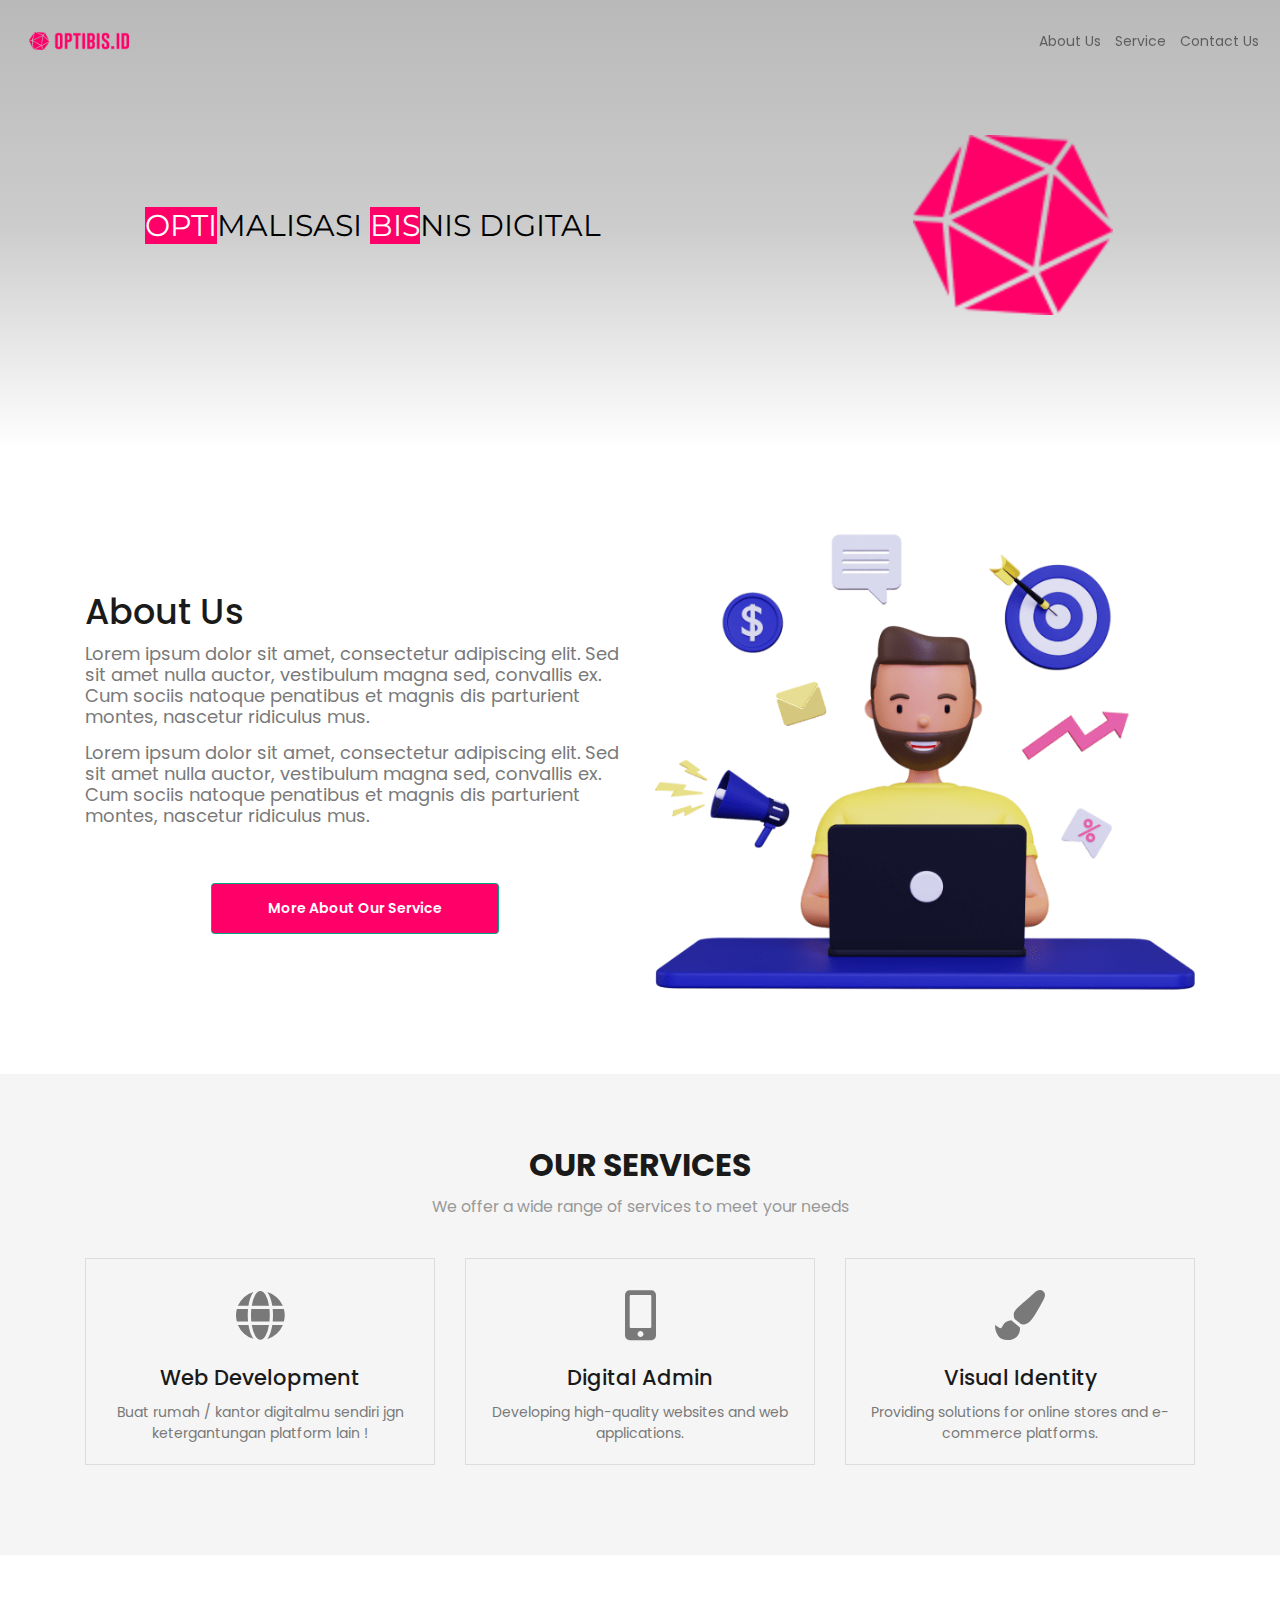
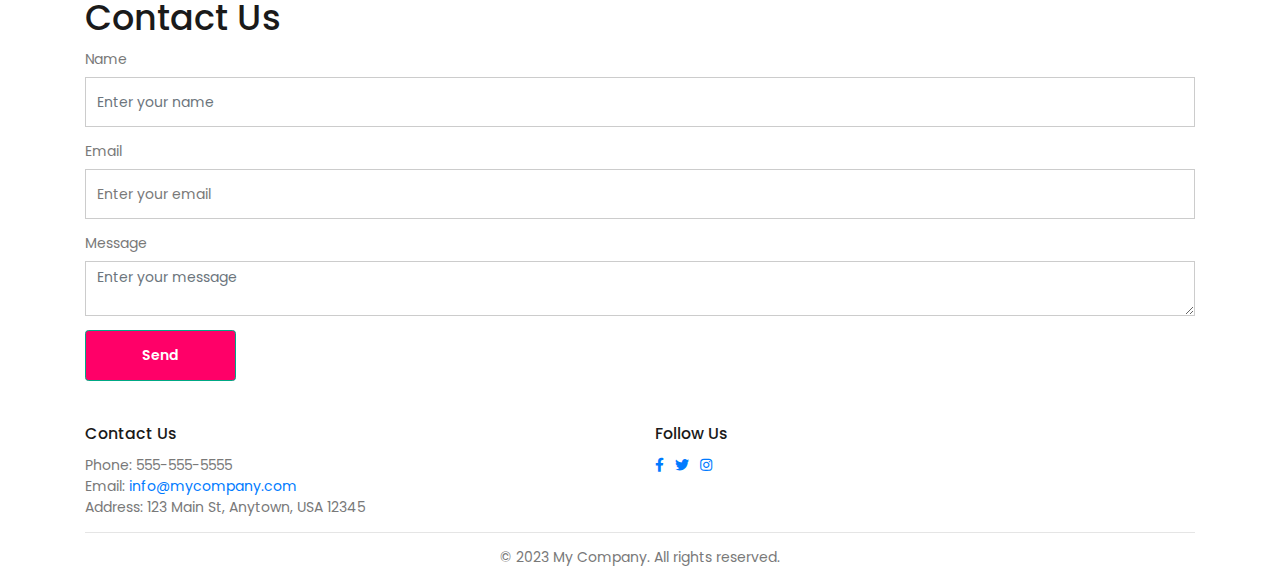
==== commit 6d2a9a8f: "font(poppins)" ====
--- a/index.html
+++ b/index.html
@@ -5,7 +5,7 @@
   <meta name="viewport" content="width=device-width, initial-scale=1.0">
   <title>Landing Page</title>
   <link rel="stylesheet" href="https://maxcdn.bootstrapcdn.com/bootstrap/4.5.2/css/bootstrap.min.css">
-  <link href="https://fonts.googleapis.com/css?family=Raleway:100,100i,200,200i,300,300i,400,400i,500,500i,600,600i,700,700i,800,800i,900,900i" rel="stylesheet">
+  <link href="https://fonts.googleapis.com/css2?family=Poppins:wght@400;500;600;700&display=swap" rel="stylesheet">
   <link rel="stylesheet" href="assets/css/style.css">
   <link rel="stylesheet" href="assets/css/responsive.css">
   <link rel="stylesheet" href="https://cdnjs.cloudflare.com/ajax/libs/font-awesome/5.15.3/css/all.min.css">
--- a/assets/css/style.css
+++ b/assets/css/style.css
@@ -36,7 +36,7 @@
     margin-right: 0;
     font-weight: 400;
     width:100%;
-    font-family: 'Raleway', sans-serif;
+    font-family: 'Poppins', sans-serif;
 }
 
 /*------------------------------------------------------------------*/
@@ -218,7 +218,7 @@
 h5,
 h6 {
     margin: 0;
-    font-family: 'Raleway', sans-serif;
+    font-family: 'Poppins', sans-serif;
     color:#1a1a1a;
     margin-bottom: 10px;
 }
--- a/assets/css/responsive.css
+++ b/assets/css/responsive.css
@@ -0,0 +1,151 @@
+
+
+/*
+Author: Bootstrapthemes
+Author URI: http://www.xpeedstudio.com
+*/
+
+/* Portrait tablets and medium desktops */
+@media (min-width: 992px) and (max-width: 1199px) {
+    body {
+        font-size: 1rem;
+    }
+    
+
+
+
+}
+
+
+
+/* Portrait tablets and small desktops */
+/*@media (max-width: 992px) {
+
+}*/
+
+
+/* Portrait tablets and small desktops */
+@media (max-width: 991px) {
+
+    .sm-text-center{
+        text-align: center !important;
+    }
+    .sm-pull-none{
+        float: none !important;
+    }
+    .sm-m-top-10{
+        margin-top:10px;
+    }
+    .sm-m-top-20{
+        margin-top:20px;
+    }
+    .sm-m-top-30{
+        margin-top:30px;
+    }
+    .sm-m-top-40{
+        margin-top:40px;
+    }
+    .sm-m-top-50{
+        margin-top:50px;
+    }
+    .item_img i{
+        right:0%;
+    }
+
+
+
+}
+
+
+
+/* Landscape phones and portrait tablets */
+@media  (max-width: 768px) {
+    h2{
+        font-size:2rem;
+    }
+    p{
+        font-size:90%;
+        line-height: 2rem;
+    }
+    .xs-pull-none{
+        float: none !important;
+    }
+    .xs-text-center{
+        text-align: center !important;
+    }
+    .xs-m-top-10{
+        margin-top:10px;
+    }
+    .xs-m-top-30{
+        margin-top:30px;
+    }
+    .xs-m-bottom-10{
+        margin-bottom:10px;
+    }
+    .xs-m-bottom-20{
+        margin-bottom:20px;
+    }
+
+
+    .main_home .home_text h2{
+        font-size:24px;
+    }
+    .main_home .home_text h1{
+        font-size:32px;
+    }
+    .main_home .home_text h3{
+        font-size:18px;
+    }
+    .main_product .carousel-control{
+        display: none;
+    }
+
+}
+
+/* Add this to your CSS file */
+@media (max-width: 768px) {
+    .navbar-collapse {
+       background-color: #ffffff; /* or any other color you prefer */
+     }
+
+   }
+
+
+
+
+/* Landscape phones and smaller */
+@media (max-width: 479px) {
+    html {
+        font-size: 85%;
+    }
+    .main_home .home_text h1{
+        font-size:28px;
+    }
+    .main_home .home_text h3{
+        font-size:17px;
+    }
+
+
+}
+
+
+
+
+
+@media (max-width: 400px) {
+
+
+}
+
+@media (max-width: 320px) {
+    html {
+        font-size: 60.5%;
+    }
+
+
+
+
+}
+
+
+
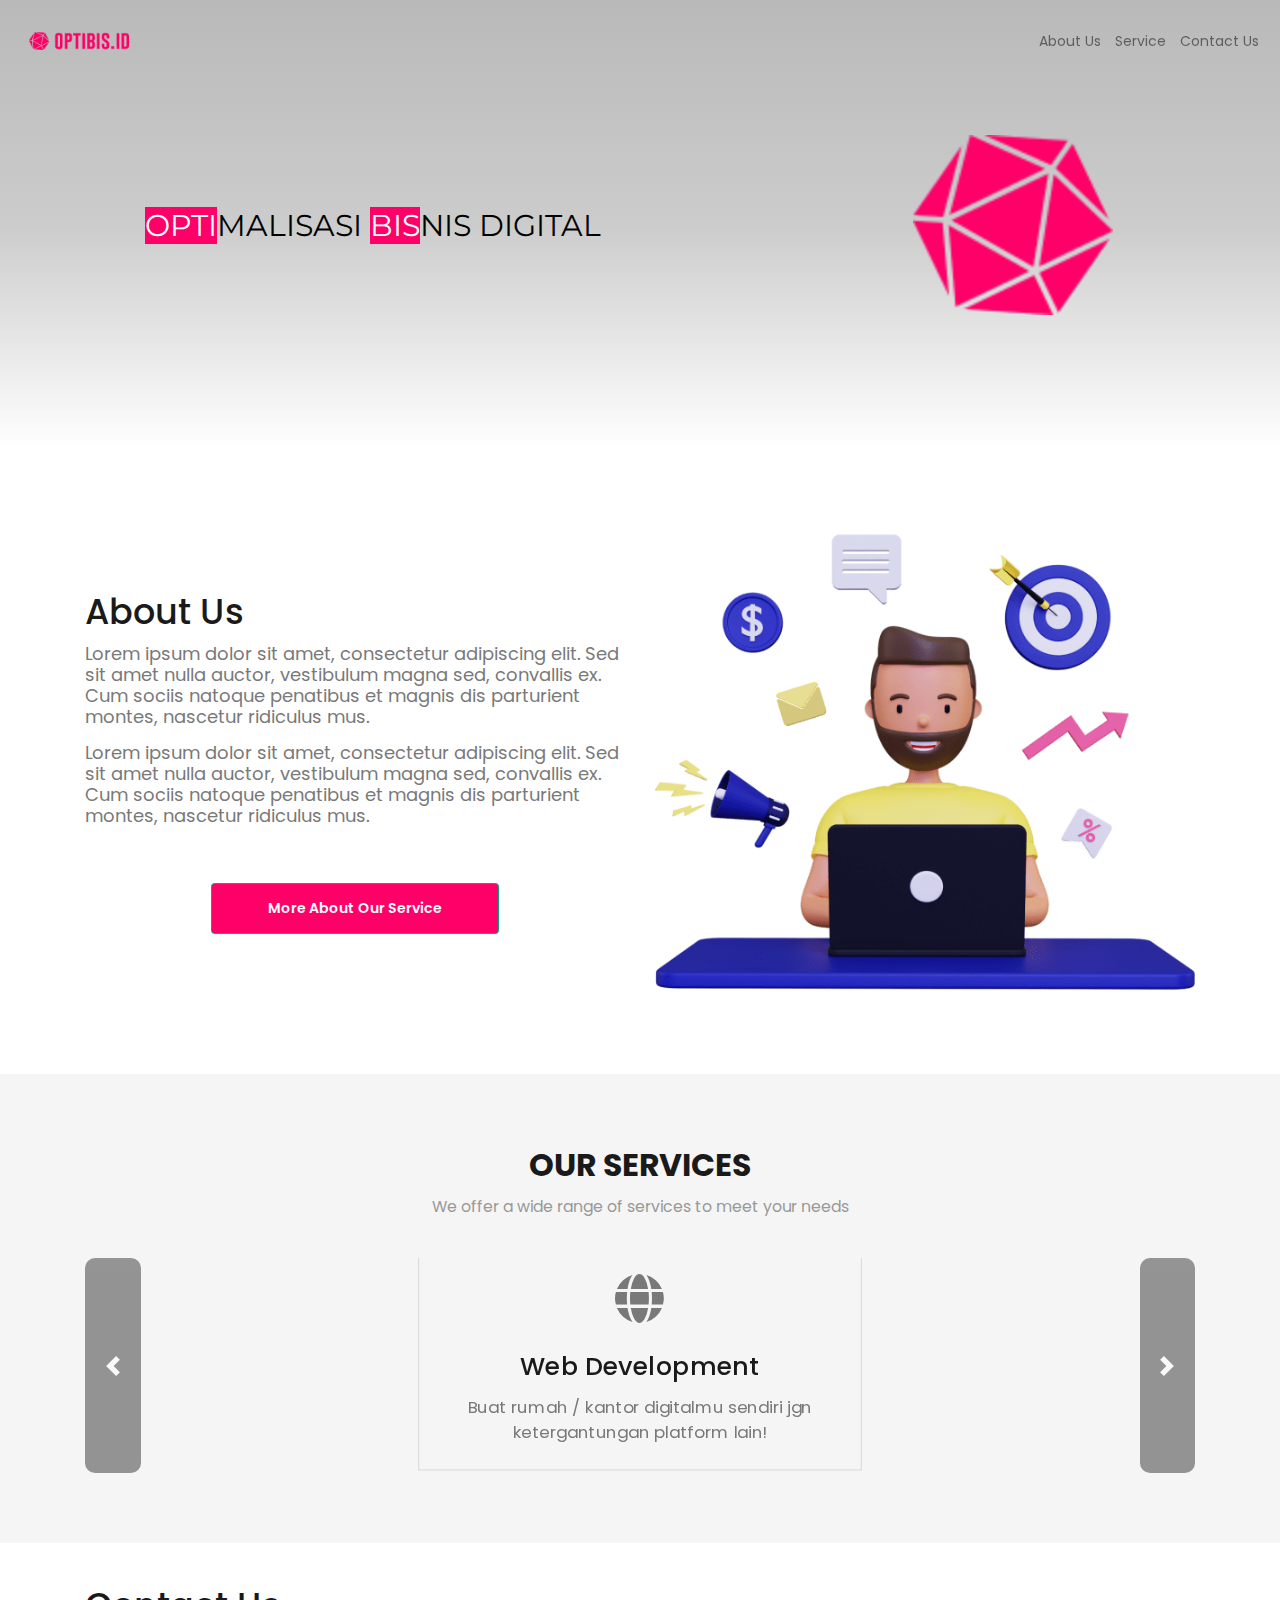
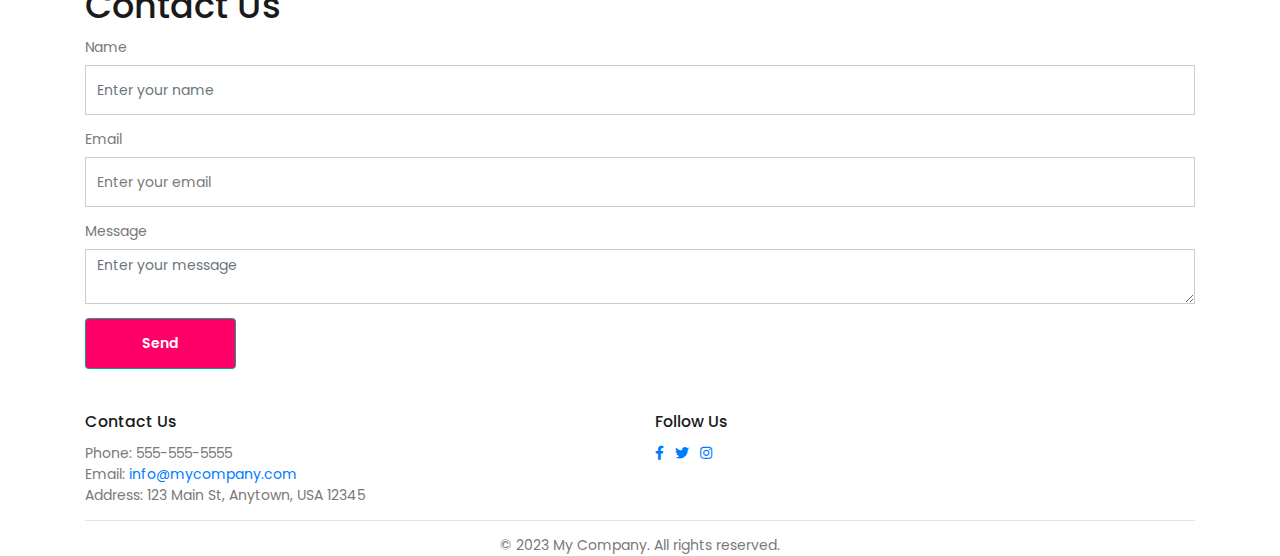
==== commit 566c40ad: "service carousel" ====
--- a/index.html
+++ b/index.html
@@ -164,5 +164,48 @@
   });
 });
 </script>
+<!-- Carousel -->
+<script>
+  $(document).ready(function(){
+    $('#serviceCarousel').on('slide.bs.carousel', function (e) {
+      var $e = $(e.relatedTarget);
+      var idx = $e.index();
+      var itemsPerSlide = 3;
+      var totalItems = $('.carousel-item').length;
+      
+      if (idx >= totalItems-(itemsPerSlide-1)) {
+          var it = itemsPerSlide - (totalItems - idx);
+          for (var i=0; i<it; i++) {
+              // append slides to end
+              if (e.direction=="left") {
+                  $('.carousel-item').eq(i).appendTo('.carousel-inner');
+              }
+              else {
+                  $('.carousel-item').eq(0).appendTo('.carousel-inner');
+              }
+          }
+      }
+    });
+  
+    $('#serviceCarousel').on('slid.bs.carousel', function () {
+      var activeIndex = $(this).find('.carousel-item.active').index();
+      var $items = $(this).find('.carousel-item');
+  
+      $items.removeClass('prev next');
+  
+      $items.eq((activeIndex - 1 + $items.length) % $items.length).addClass('prev');
+      $items.eq((activeIndex + 1) % $items.length).addClass('next');
+    });
+  
+    $('#serviceCarousel').carousel({
+      interval: 3000
+    });
+  
+    // Trigger initial slide event
+    $('#serviceCarousel').trigger('slid.bs.carousel');
+  });
+  </script>
+  
+
 </body>
 </html>
--- a/assets/css/style.css
+++ b/assets/css/style.css
@@ -1174,6 +1174,47 @@
     height: 300px;
 }*/
 
+/* carousel service */
+#serviceCarousel .carousel-inner {
+    display: flex;
+    justify-content: center;
+    align-items: center;
+    flex-wrap: nowrap;
+  }
+  
+  #serviceCarousel .carousel-item {
+    flex: 0 0 33.33%; 
+    margin: 0 10px;
+    transition: transform 0.5s ease, opacity 0.5s ease;
+    opacity: 0.5;
+    transform: scale(0.8);
+  }
+  
+  #serviceCarousel .carousel-item.active {
+    transform: scale(1.2);
+    opacity: 1;
+    display: block;
+  }
+  
+  #serviceCarousel .carousel-control-prev,
+  #serviceCarousel .carousel-control-next {
+    width: 5%;
+    background-color: #333;
+    color: #fff;
+    border-radius: 10px;
+  }
+  
+  .service_item {
+    cursor: pointer;
+    text-align: center;
+  }
+  
+  .s_item_icon {
+    font-size: 3rem;
+    margin-bottom: 10px;
+  }
+  
+
 
 
 .main_product .carousel-control{
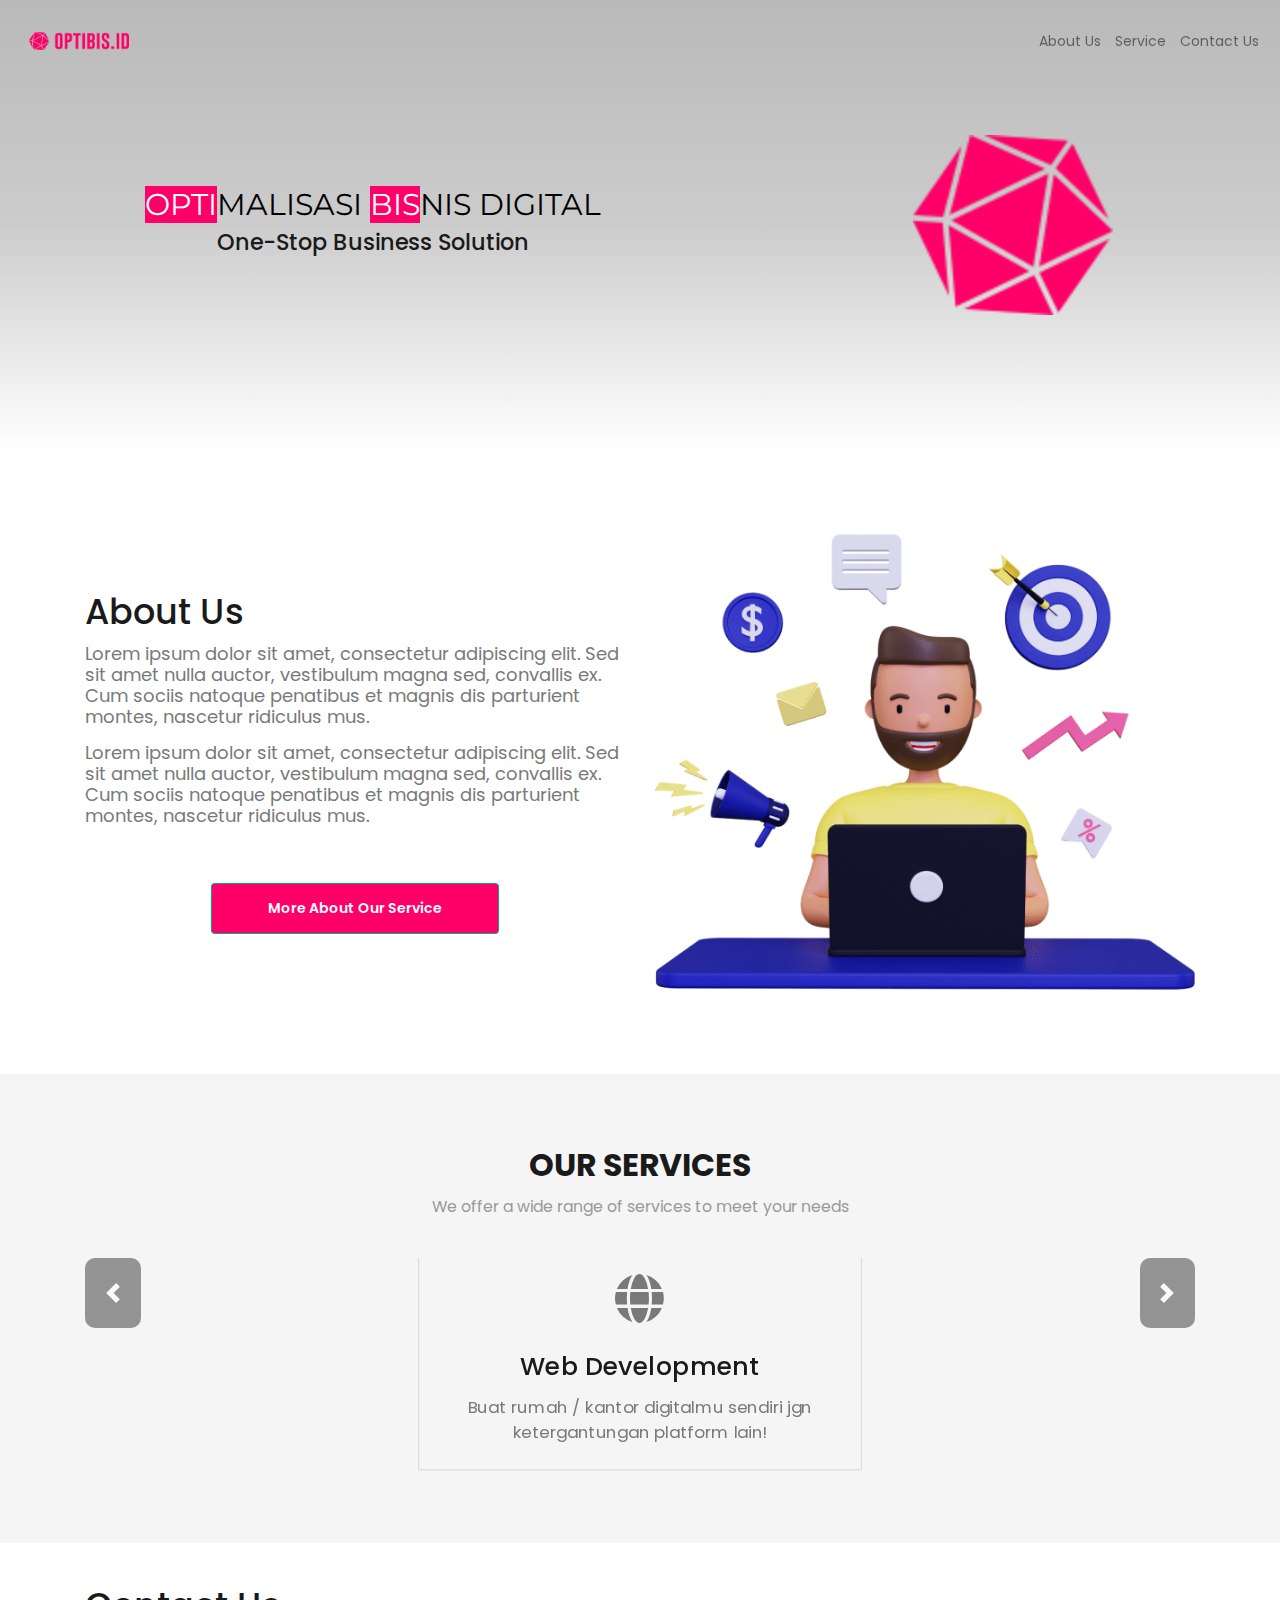
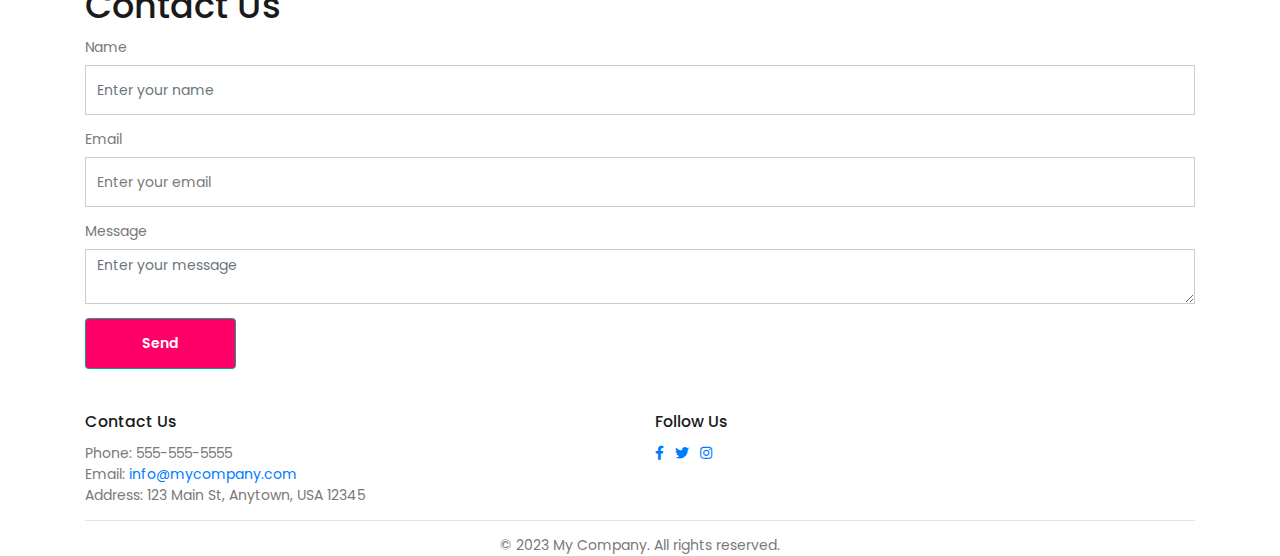
==== commit 3878cd9c: "carousel" ====
--- a/index.html
+++ b/index.html
@@ -20,22 +20,24 @@
       
       <div class="hero"> 
         <div class="hero-left">
-          <div class="hero__title"><span class="highlight">OPTI</span>MALISASI <span class="highlight">BIS</span>NIS DIGITAL</div>
+          <div class="cube"></div>
+          <div class="cube"></div>
+          <div class="cube"></div>
+          <div class="cube"></div>
+          <div class="cube"></div>
+          <div class="cube"></div>
+          <div class="cube"></div>
+          <div class="cube"></div>
+          <div class="cube"></div>
+          <div class="cube"></div>
+          <div class="hero__title"><span class="highlight">OPTI</span>MALISASI <span class="highlight">BIS</span>NIS DIGITAL
+            <br><h4>One-Stop Business Solution</h4>        
+          </div>
         </div>
         <div class="hero-right">
           <!-- Add your logo here -->
           <img src="assets/images/optibis.png" alt="Logo">
         </div>
-        <div class="cube"></div>
-        <div class="cube"></div>
-        <div class="cube"></div>
-        <div class="cube"></div>
-        <div class="cube"></div>
-        <div class="cube"></div>
-        <div class="cube"></div>
-        <div class="cube"></div>
-        <div class="cube"></div>
-        <div class="cube"></div>
       </div>
   </div>
 
--- a/assets/css/style.css
+++ b/assets/css/style.css
@@ -1139,7 +1139,7 @@
         height: 25px;
         line-height: 25px;*/
     /*text-align: center;*/
-    background-color: #ddd;
+    background-color: #FF0068;
     border-radius: 50%;
 }
 
@@ -1202,6 +1202,12 @@
     background-color: #333;
     color: #fff;
     border-radius: 10px;
+    height: 70px;
+  }
+
+  #serviceCarousel .carousel-control-prev:hover,
+  #serviceCarousel .carousel-control-next:hover{
+    background-color: #FF0068;
   }
   
   .service_item {
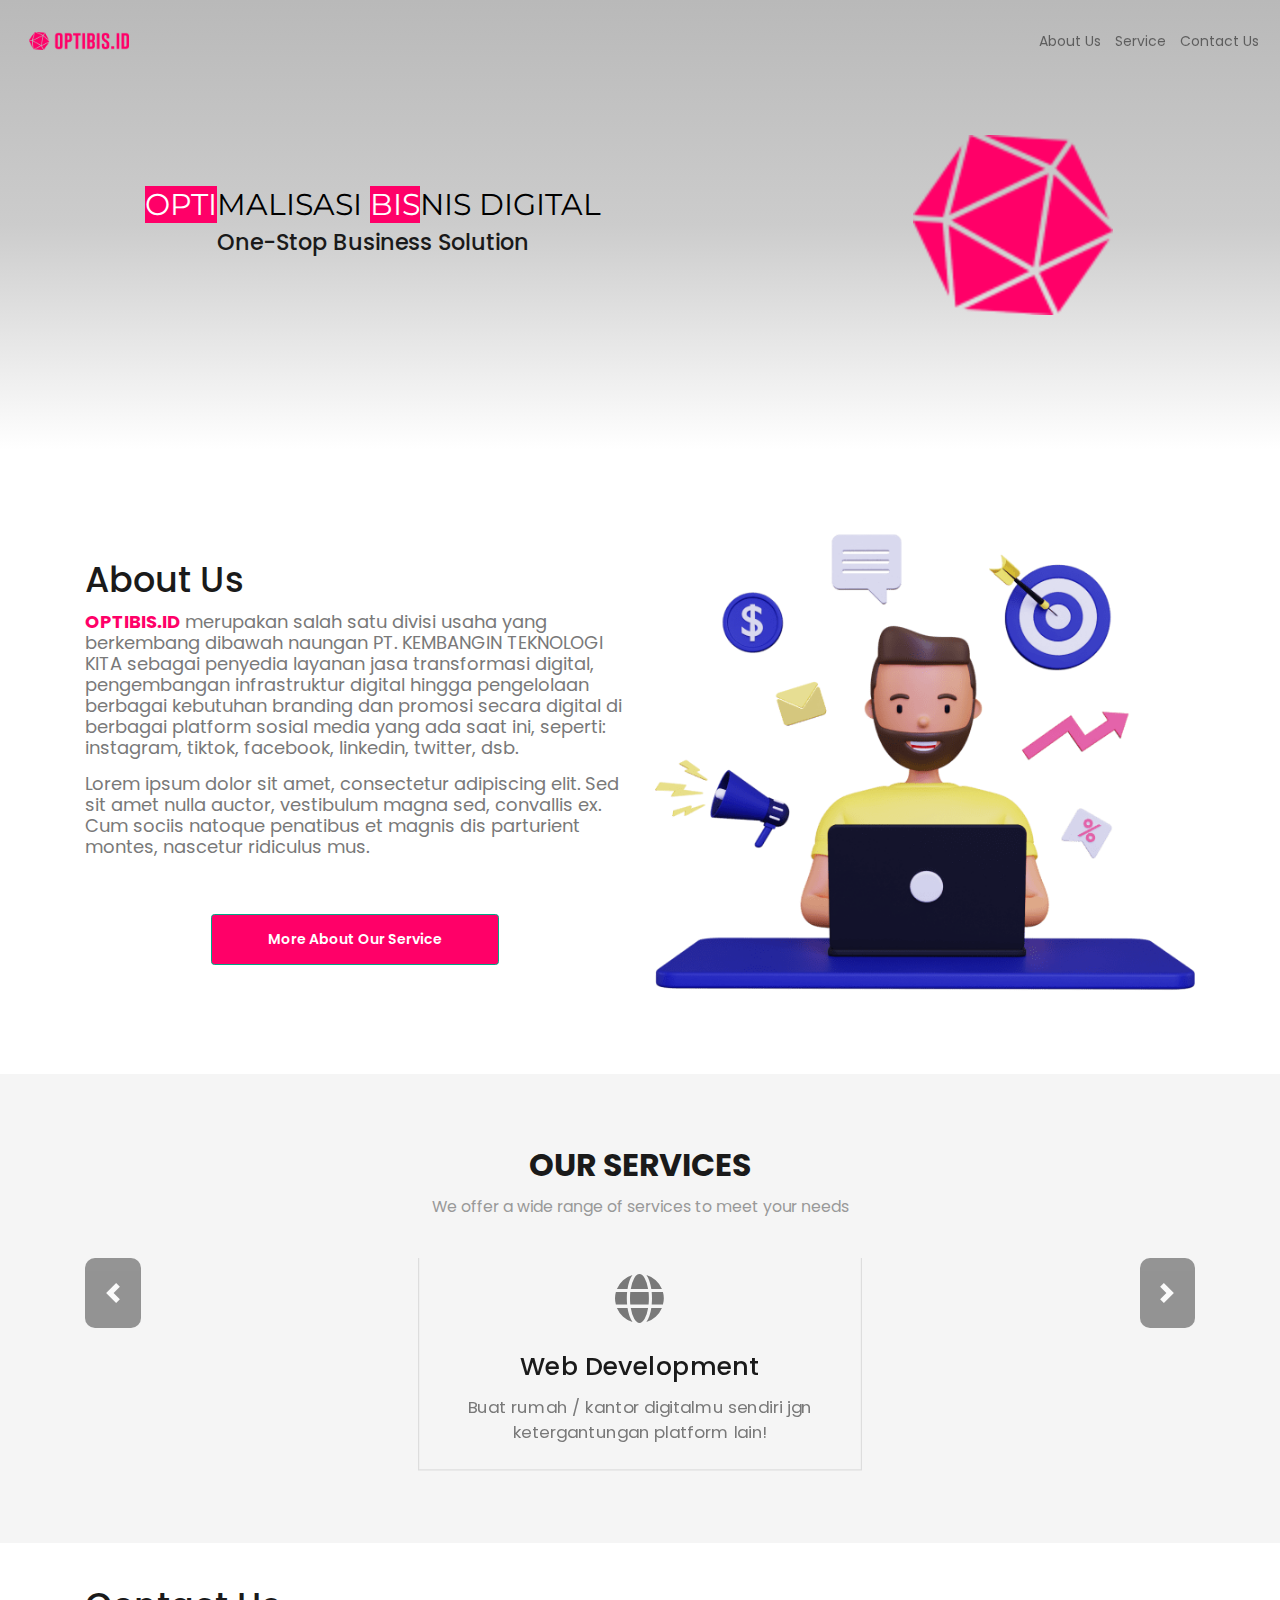
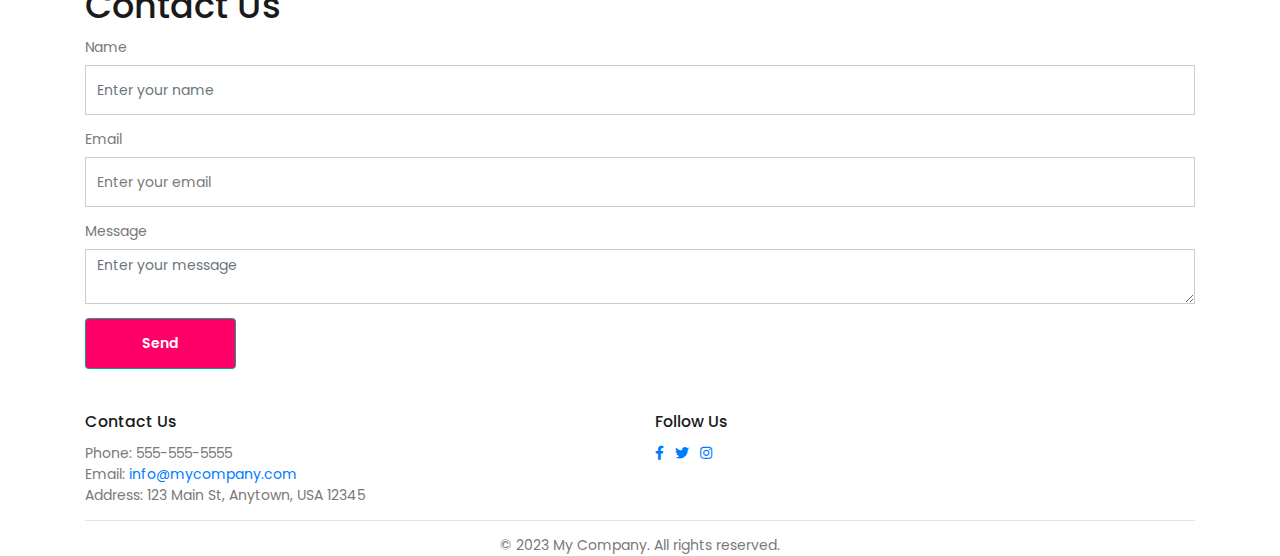
==== commit 330c604a: "about us update" ====
--- a/index.html
+++ b/index.html
@@ -49,7 +49,8 @@
     <div class="col-md-6">
       <div class="about-content">
         <h2>About Us</h2>
-        <p>Lorem ipsum dolor sit amet, consectetur adipiscing elit. Sed sit amet nulla auctor, vestibulum magna sed, convallis ex. Cum sociis natoque penatibus et magnis dis parturient montes, nascetur ridiculus mus.</p>
+        <p><span style="color: #FF0068;font-weight: bold;"><bold>OPTIBIS.ID</bold></span> merupakan salah satu divisi usaha yang berkembang dibawah naungan 
+          PT. KEMBANGIN TEKNOLOGI KITA sebagai penyedia layanan jasa transformasi digital, pengembangan infrastruktur digital hingga pengelolaan berbagai kebutuhan branding dan promosi secara digital di berbagai platform sosial media yang ada saat ini, seperti: instagram, tiktok, facebook, linkedin, twitter, dsb.</p>
         <p>Lorem ipsum dolor sit amet, consectetur adipiscing elit. Sed sit amet nulla auctor, vestibulum magna sed, convallis ex. Cum sociis natoque penatibus et magnis dis parturient montes, nascetur ridiculus mus.</p>
         <div class="container text-center mt-5">
           <a href="#business-section" class="btn btn-primary">More About Our Service</a>
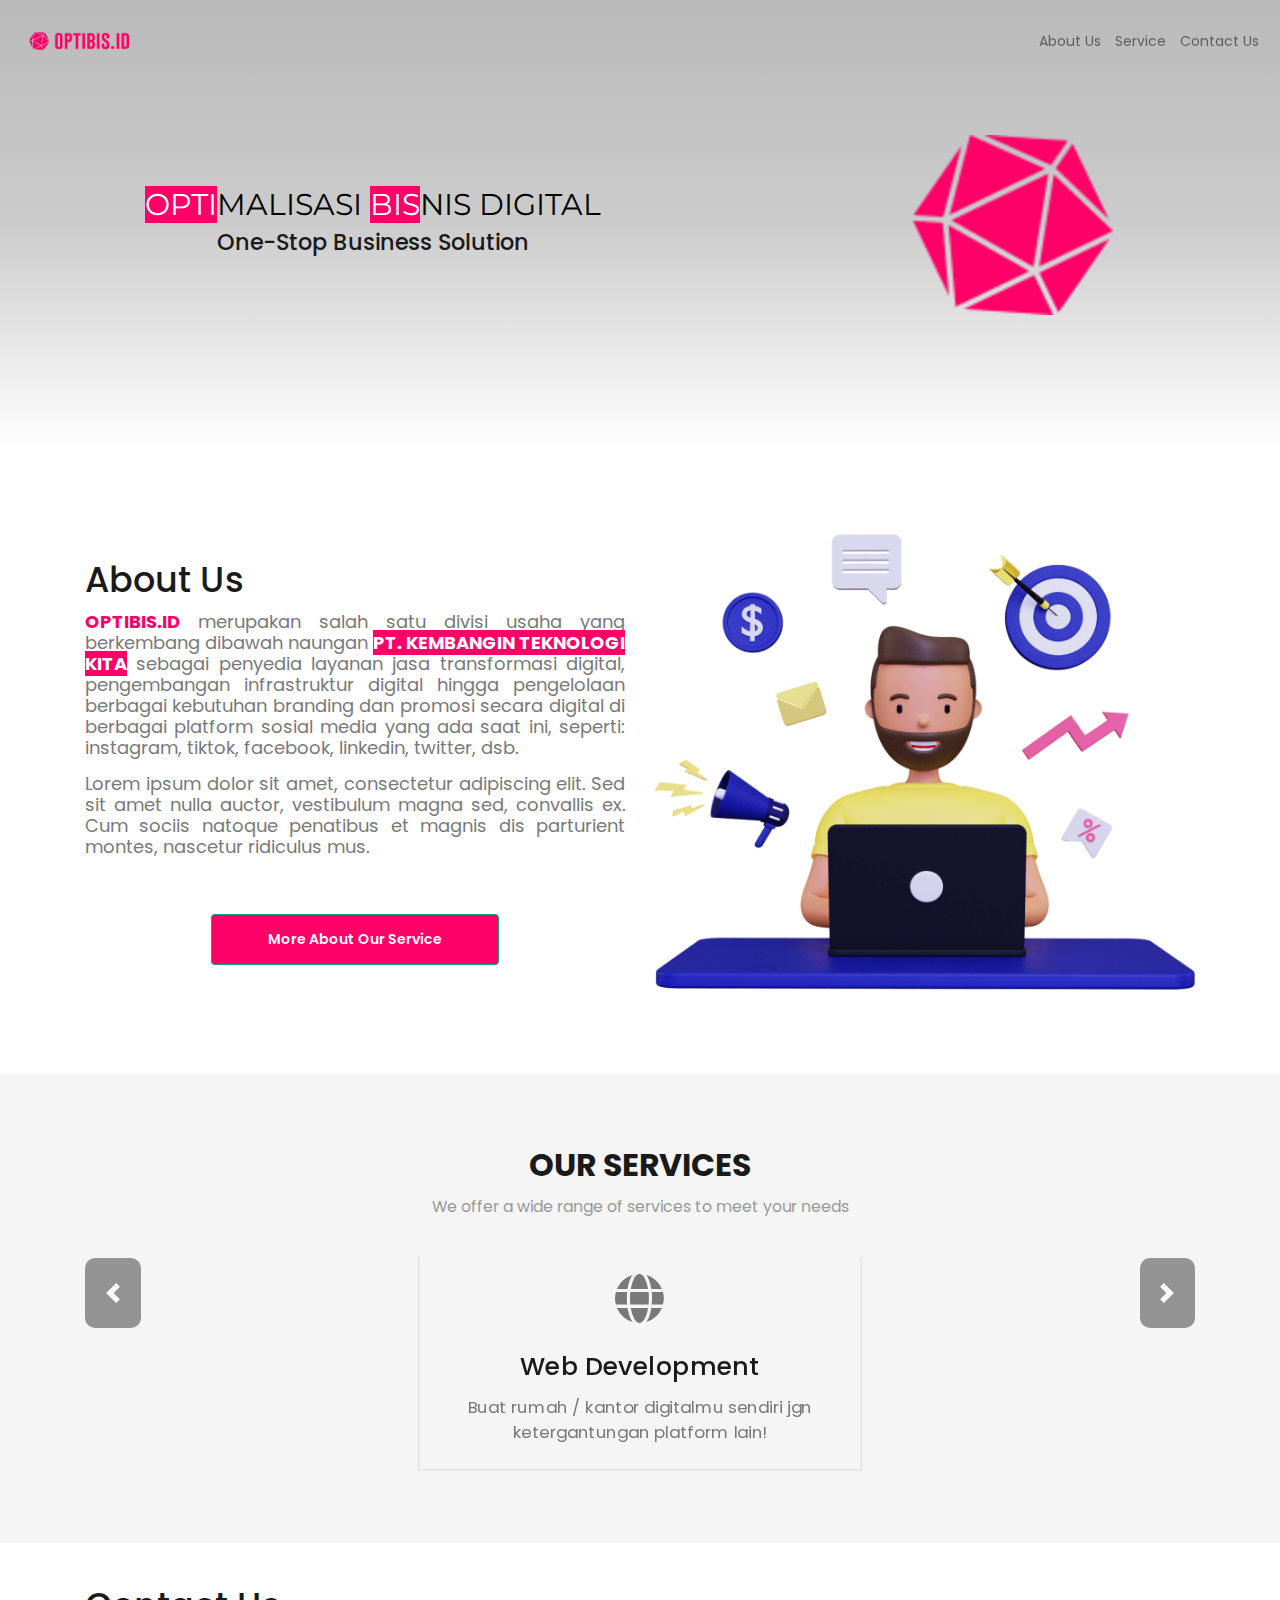
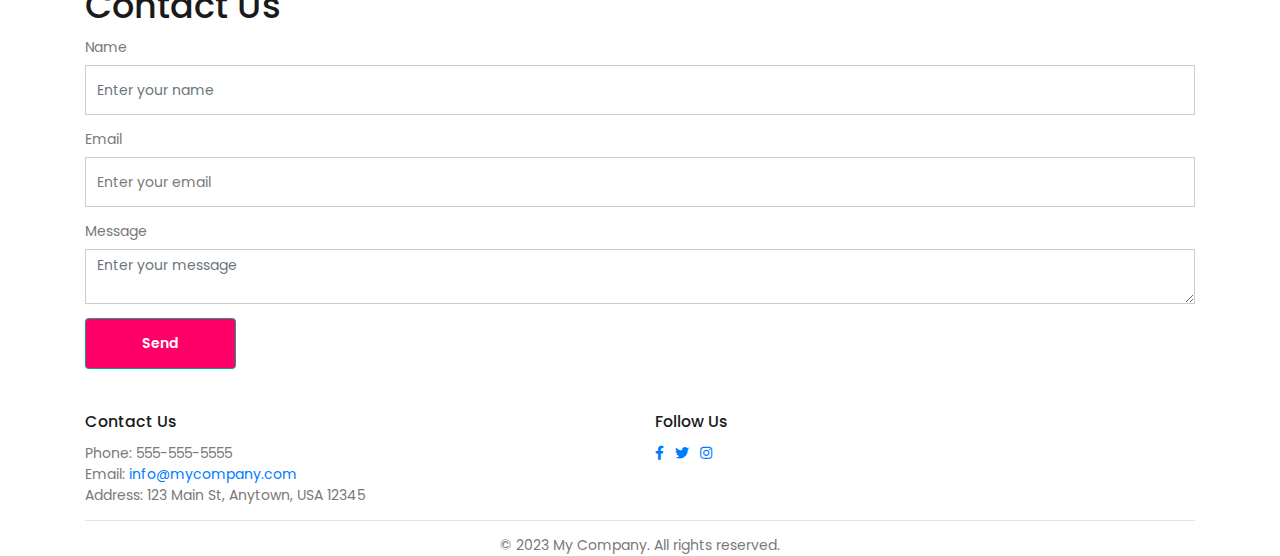
==== commit 0fcbabad: "justify" ====
--- a/index.html
+++ b/index.html
@@ -49,9 +49,9 @@
     <div class="col-md-6">
       <div class="about-content">
         <h2>About Us</h2>
-        <p><span style="color: #FF0068;font-weight: bold;"><bold>OPTIBIS.ID</bold></span> merupakan salah satu divisi usaha yang berkembang dibawah naungan 
-          PT. KEMBANGIN TEKNOLOGI KITA sebagai penyedia layanan jasa transformasi digital, pengembangan infrastruktur digital hingga pengelolaan berbagai kebutuhan branding dan promosi secara digital di berbagai platform sosial media yang ada saat ini, seperti: instagram, tiktok, facebook, linkedin, twitter, dsb.</p>
-        <p>Lorem ipsum dolor sit amet, consectetur adipiscing elit. Sed sit amet nulla auctor, vestibulum magna sed, convallis ex. Cum sociis natoque penatibus et magnis dis parturient montes, nascetur ridiculus mus.</p>
+        <p class="text-justify"><span style="color: #FF0068;font-weight: bold;">OPTIBIS.ID</span> merupakan salah satu divisi usaha yang berkembang dibawah naungan 
+          <span style="background-color: #FF0068; color: white; font-weight: bold;">PT. KEMBANGIN TEKNOLOGI KITA</span> sebagai penyedia layanan jasa transformasi digital, pengembangan infrastruktur digital hingga pengelolaan berbagai kebutuhan branding dan promosi secara digital di berbagai platform sosial media yang ada saat ini, seperti: instagram, tiktok, facebook, linkedin, twitter, dsb.</p>
+        <p class="text-justify">Lorem ipsum dolor sit amet, consectetur adipiscing elit. Sed sit amet nulla auctor, vestibulum magna sed, convallis ex. Cum sociis natoque penatibus et magnis dis parturient montes, nascetur ridiculus mus.</p>
         <div class="container text-center mt-5">
           <a href="#business-section" class="btn btn-primary">More About Our Service</a>
         </div>
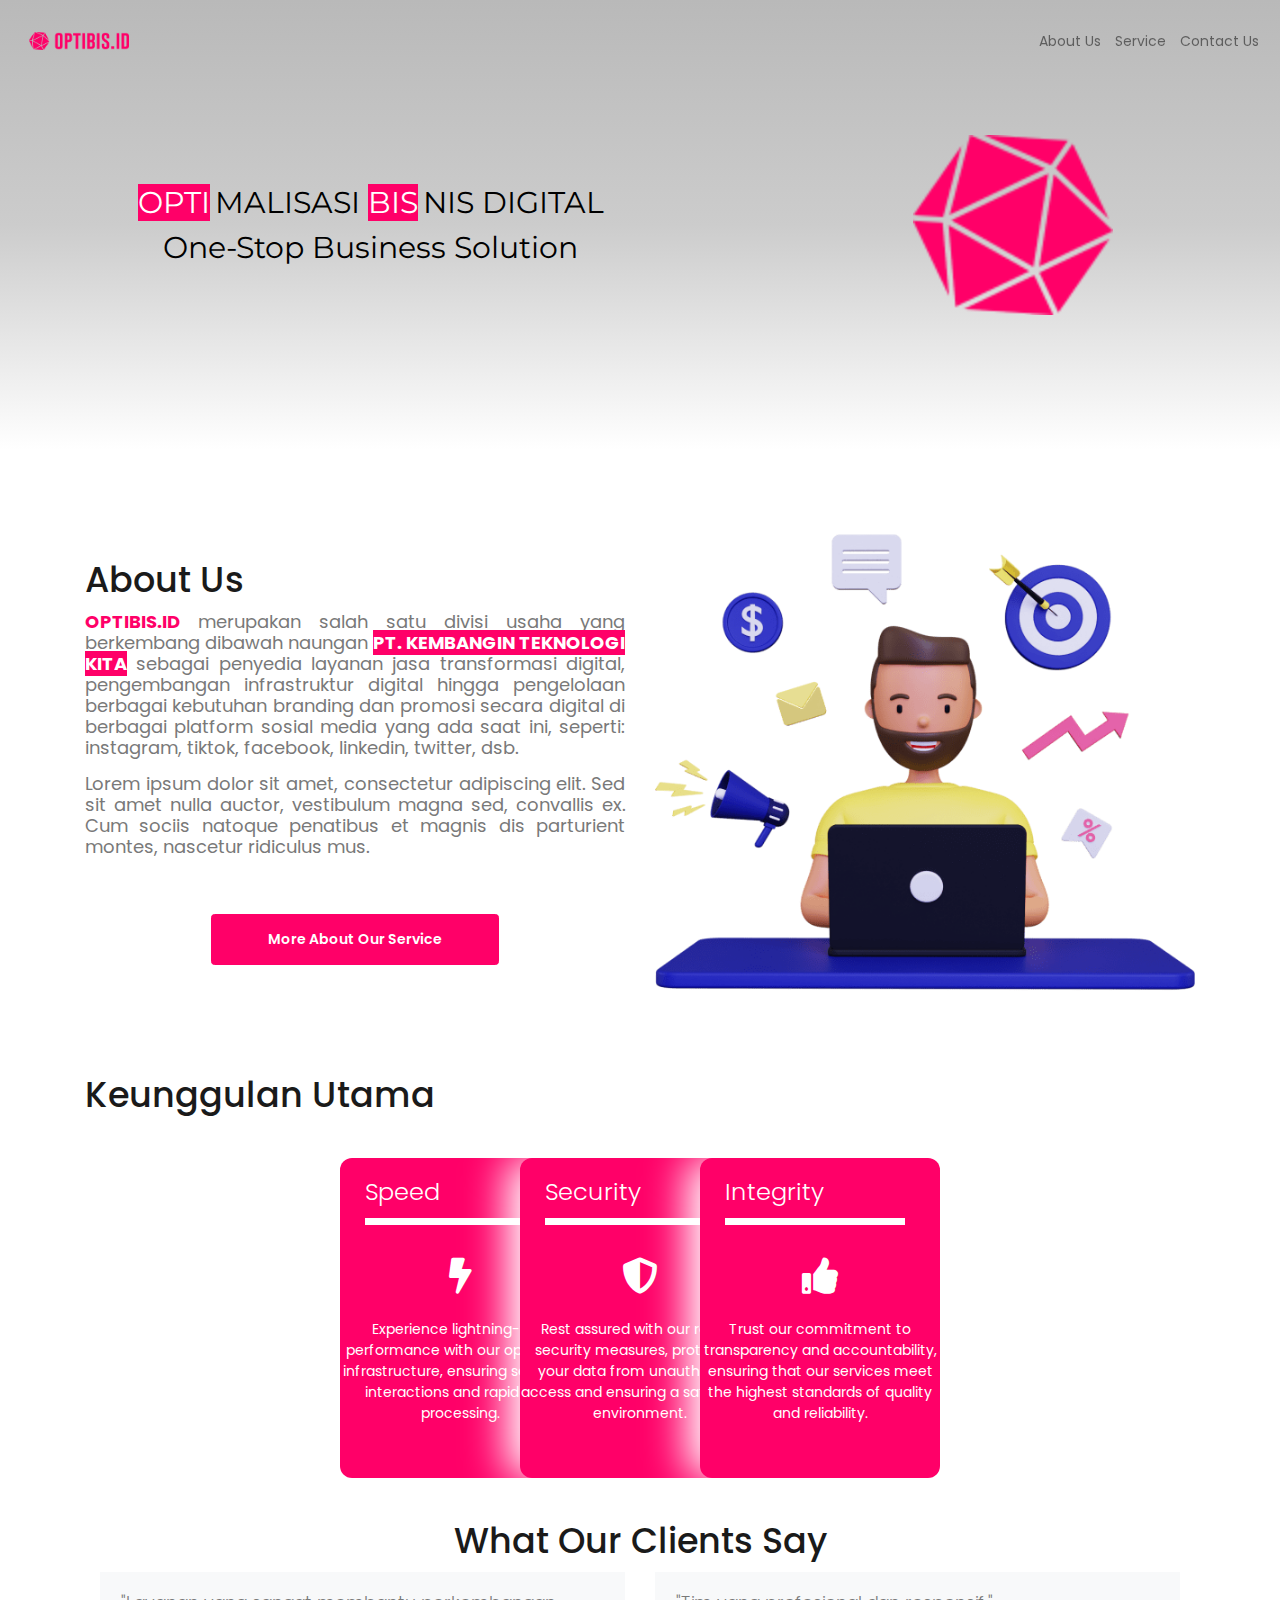
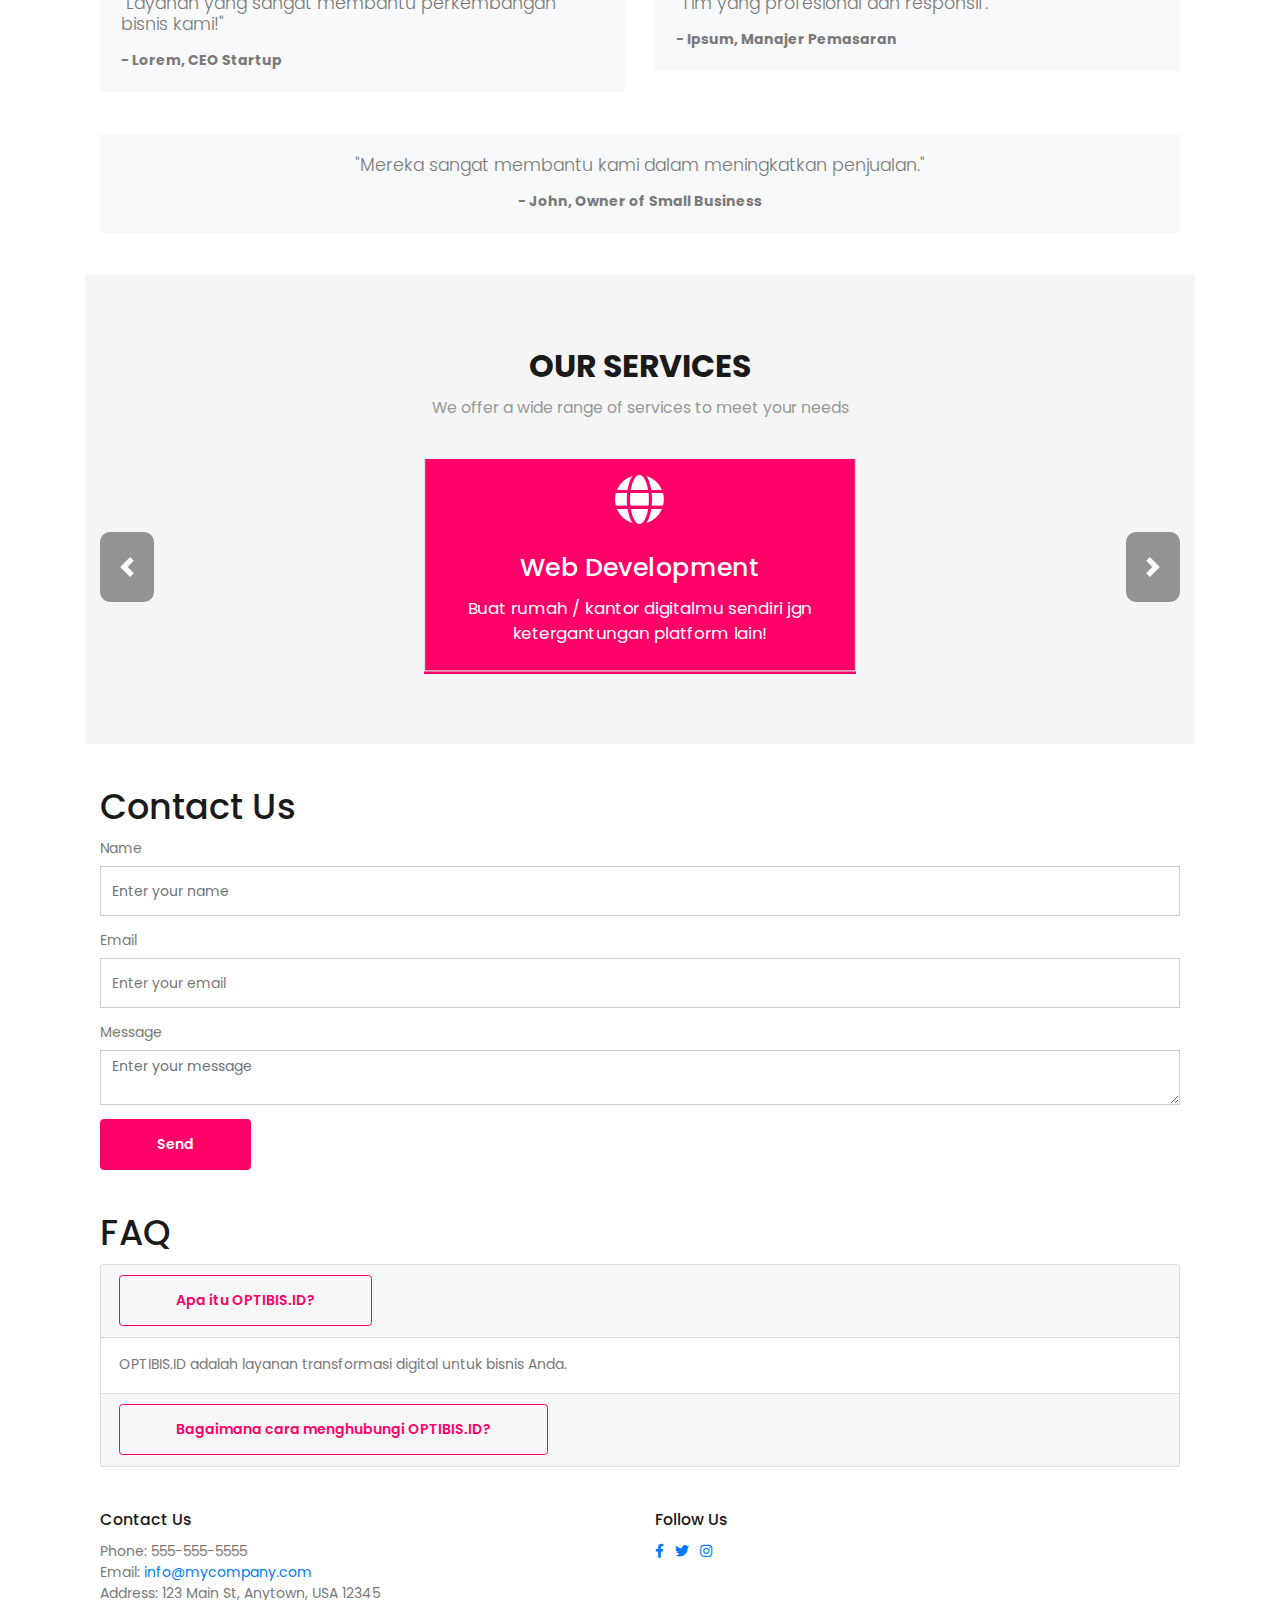
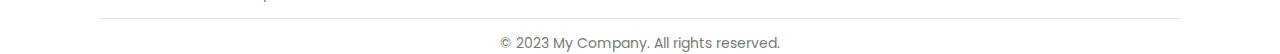
==== commit 1d66613e: "a lotta things" ====
--- a/index.html
+++ b/index.html
@@ -10,6 +10,7 @@
   <link rel="stylesheet" href="assets/css/responsive.css">
   <link rel="stylesheet" href="https://cdnjs.cloudflare.com/ajax/libs/font-awesome/5.15.3/css/all.min.css">
   <link rel="stylesheet" href="assets/css/header-animation.css">
+  <link rel="stylesheet" href="assets/css/keunggulan.css">
 </head>
 <body>
 
@@ -30,10 +31,12 @@
           <div class="cube"></div>
           <div class="cube"></div>
           <div class="cube"></div>
-          <div class="hero__title"><span class="highlight">OPTI</span>MALISASI <span class="highlight">BIS</span>NIS DIGITAL
-            <br><h4>One-Stop Business Solution</h4>        
+          <div class="container-sm justify-content-center"><div class="hero__title">
+            <span><span class="highlight">OPTI</span>MALISASI <span class="highlight">BIS</span>NIS DIGITAL</span>
+            <br>
+            <span>One-Stop Business Solution</span>     
           </div>
-        </div>
+        </div></div>
         <div class="hero-right">
           <!-- Add your logo here -->
           <img src="assets/images/optibis.png" alt="Logo">
@@ -63,6 +66,49 @@
   </div>
 </div>
 
+<!-- Keunggulan Utama -->
+<div class="container">
+  <h2 style="text-align: left;">Keunggulan Utama</h2>
+<div class="container d-flex justify-content-center mt-5 mb-5">
+  <div class="custom-card">
+    <h3 class="custom-title">Speed</h3>
+    <div class="custom-bar">
+      <div class="custom-emptybar"></div>
+      <div class="custom-filledbar"></div>
+    </div>
+    <div class="custom-circle">      
+      <i class="fas fa-bolt fa-3x"></i>
+      <p class="custom-copy" style="font-size: 14px; text-align: center;">Experience lightning-fast performance with our optimized infrastructure, ensuring seamless interactions and rapid data processing.</p>
+    </div>
+  </div>
+  <div class="custom-card">
+    <h3 class="custom-title">Security</h3>
+    <div class="custom-bar">
+      <div class="custom-emptybar"></div>
+      <div class="custom-filledbar"></div>
+    </div>
+    <div class="custom-circle">      
+      <i class="fas fa-shield-alt fa-3x"></i>
+      <p class="custom-copy" style="font-size: 14px; text-align: center;">Rest assured with our robust security measures, protecting your data from unauthorized access and ensuring a safe online environment.</p>
+    </div>
+  </div>
+  <div class="custom-card">
+    <h3 class="custom-title">Integrity</h3>
+    <div class="custom-bar">
+      <div class="custom-emptybar"></div>
+      <div class="custom-filledbar"></div>
+    </div>
+    <div class="custom-circle">
+      <i class="fas fa-thumbs-up fa-3x"></i>
+      <p class="custom-copy" style="font-size: 14px; text-align: center;">Trust our commitment to transparency and accountability, ensuring that our services meet the highest standards of quality and reliability.</p>
+    </div>
+  </div>
+</div>
+
+
+<!-- Testimonial -->
+<div id="testimonial"></div>
+
   <!--Business Section-->
   <div id="business-section"></div>
   <!-- End of Business section -->
@@ -89,6 +135,42 @@
       <button type="submit" class="btn btn-primary">Send</button>
     </form>
   </div>
+
+<!-- FAQ -->
+<div class="container mt-5 mb-5" id="faq">
+  <h2>FAQ</h2>
+  <div class="accordion" id="faqAccordion">
+    <div class="card">
+      <div class="card-header" id="headingOne">
+        <h2 class="mb-0">
+          <button class="btn btn-link faq-btn" type="button" data-toggle="collapse" data-target="#collapseOne" aria-expanded="true" aria-controls="collapseOne">
+            Apa itu OPTIBIS.ID?
+          </button>
+        </h2>
+      </div>
+
+      <div id="collapseOne" class="collapse show" aria-labelledby="headingOne" data-parent="#faqAccordion">
+        <div class="card-body">
+          OPTIBIS.ID adalah layanan transformasi digital untuk bisnis Anda.
+        </div>
+      </div>
+    </div>
+    <div class="card">
+      <div class="card-header" id="headingTwo">
+        <h2 class="mb-0">
+          <button class="btn btn-link faq-btn" type="button" data-toggle="collapse" data-target="#collapseTwo" aria-expanded="false" aria-controls="collapseTwo">
+            Bagaimana cara menghubungi OPTIBIS.ID?
+          </button>
+        </h2>
+      </div>
+      <div id="collapseTwo" class="collapse" aria-labelledby="headingTwo" data-parent="#faqAccordion">
+        <div class="card-body">
+          Anda dapat menghubungi kami melalui formulir kontak di atas.
+        </div>
+      </div>
+    </div>
+  </div>
+</div>
 
   <!-- End Homepage Content -->
 
@@ -140,6 +222,14 @@
     document.getElementById('footer').innerHTML = html;
   });
   </script>
+  <!-- fetch testimonial -->
+   <script>
+        fetch('testimonial.html')
+      .then(response => response.text())
+      .then(html => {
+        document.getElementById('testimonial').innerHTML = html;
+      });
+   </script>
   <script>
     const cubeContainer = document.getElementById('hero');
 
--- a/assets/css/style.css
+++ b/assets/css/style.css
@@ -380,7 +380,7 @@
     color: #fff;
     background-color: #FF0068;
     border:1px solid;
-    border-color: #00a885;
+    border-color: #FF0068;
 
 }
 .btn-primary:hover{
@@ -1188,6 +1188,8 @@
     transition: transform 0.5s ease, opacity 0.5s ease;
     opacity: 0.5;
     transform: scale(0.8);
+    background-color: #FF0068;
+    color: white;
   }
   
   #serviceCarousel .carousel-item.active {
@@ -1203,6 +1205,9 @@
     color: #fff;
     border-radius: 10px;
     height: 70px;
+    top: 50%; /* add this */
+    transform: translateY(-50%); /* add this */
+    position: absolute; /* add this */
   }
 
   #serviceCarousel .carousel-control-prev:hover,
@@ -1218,6 +1223,10 @@
   .s_item_icon {
     font-size: 3rem;
     margin-bottom: 10px;
+  }
+
+  .s_item_text h3{
+    color: white;
   }
   
 
@@ -1286,8 +1295,21 @@
     opacity: 1;
 }
 
-
-
+/* testimonial */
+#testimonials {
+    margin: 0; /* Add padding to the content */
+  }
+
+/* FAQ */
+
+  .faq-btn {
+    color: #FF0068;
+    border-color: #FF0068;
+  }
+  .faq-btn:hover {
+    background-color: #FF0068;
+    color: #ffffff;
+  }
 
 /*Test Section
 ======================*/
--- a/assets/css/header-animation.css
+++ b/assets/css/header-animation.css
@@ -31,6 +31,17 @@
 .hero__title {
   font-size: 30px;
   color: #000000;
+  align-items: left;
+}
+
+.hero__title span {
+  margin-right: 5px; /* add a small margin between highlighter words */
+}
+
+.hero__title h4 {
+  text-align: left;
+  margin-left: 0;
+  margin-top: -10px;
 }
 
 .highlight {
--- a/assets/css/keunggulan.css
+++ b/assets/css/keunggulan.css
@@ -0,0 +1,92 @@
+.custom-container {
+    display: flex;
+    justify-content: center;
+    align-items: center;
+    flex-wrap: nowrap;
+    gap: 0;
+    padding: 30px; /* Increased padding to 30px */
+  }
+  
+  .custom-card {
+    height: 320px; /* Increased height to 320px */
+    width: 240px; /* Increased width to 240px */
+    background-color: #FF0068;
+    border-radius: 12px; /* Increased border radius to 12px */
+    box-shadow: -1rem 0 3rem white;
+    transition: 0.4s ease-out;
+    position: relative;
+  }
+  
+  .custom-card:not(:first-child) {
+    margin-left: -60px; /* Increased margin to -60px */
+  }
+  
+  .custom-card:hover {
+    transform: translateY(-25px); /* Increased transform to -25px */
+    transition: 0.4s ease-out;
+  }
+  
+  .custom-card:hover ~ .custom-card {
+    position: relative;
+    left: 60px; /* Increased left margin to 60px */
+    transition: 0.4s ease-out;
+  }
+  
+  .custom-title {
+    font-size: 24px; /* Increased font size to 24px */
+    font-weight: 300;
+    position: absolute;
+    left: 25px;
+    top: 20px;
+    color: white;
+  }
+  
+  .custom-bar {
+    position: absolute;
+    top: 60px;
+    left: 25px;
+    height: 7px; /* Increased height to 7px */
+    width: 180px; /* Increased width to 180px */
+  }
+  
+  .custom-emptybar {
+    background-color: #fff;
+    width: 100%;
+    height: 100%;
+  }
+  
+  .custom-filledbar {
+    position: absolute;
+    top: 0px;
+    z-index: 3;
+    width: 0px;
+    height: 100%;
+    background: rgb(0,154,217);
+    background: linear-gradient(90deg, rgba(0,154,217,1) 0%, rgba(217,147,0,1) 65%, rgba(255,186,0,1) 100%);
+    transition: 0.6s ease-out;
+  }
+  
+  .custom-card:hover .custom-filledbar {
+    width: 140px; /* Increased width to 140px */
+    transition: 0.4s ease-out;
+  }
+  
+  .custom-circle {
+    position: absolute;
+    color: white;
+    display: flex;
+    flex-direction: column;
+    align-items: center;
+    top: 100px; /* Increased top margin to 100px */
+  }
+  
+  .custom-circle i {
+    margin-bottom: 15px; /* Increased margin to 15px */
+    font-size: 36px; /* Increased font size to 36px */
+  }
+  
+  .custom-copy {
+    font-size: 18px; /* Increased font size to 18px */
+    text-align: justify;
+    margin-top: 10px; /* Added margin top to 10px */
+  }